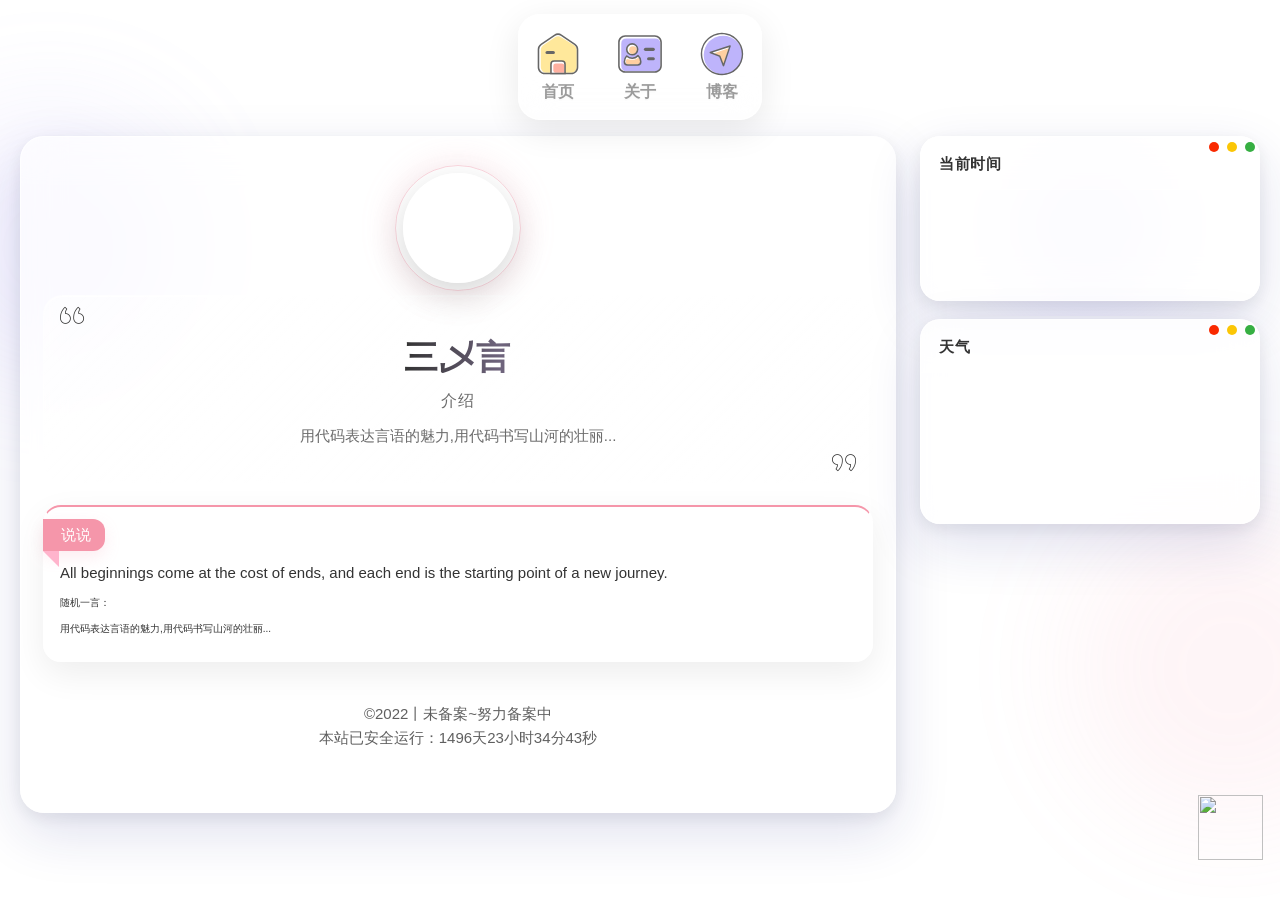
==== index.html @ 5d7abfa2 "Add files via upload" ====
<!DOCTYPE html>
<html lang="zh-CN">
<head>
<meta charset="utf-8"/>
<meta name="viewport" content="width=device-width, initial-scale=1, viewport-fit=cover"/>

<meta content="三乄言引导页面" http-equiv="Cache-Control"/>
<meta content="三乄言" name="author"/>
<meta content="三乄言引导页|三乄言" name="keywords"/>
<meta content="三乄言精美个人引导页面|三乄言" name="description"/>
<link href="./favicon.ico" rel="shortcut icon"/>
<link href="css/style.css" rel="stylesheet"/>
<link href="css/mdui.min.css" rel="stylesheet"/>

<title>三乄言引导页</title></head>
<body><div id="bg">
<div class="backstretch"></div>
</div><div class="container merged-container"><div class="cywl" id="audio">
<img height="65px" id="d" onclick="c();" src="https://external-30160.picsz.qpic.cn/39ff4096c204652d7c7b56418fb37631" width="65px"/>
</div><header id="header">
<nav class="menu">
<div class="list-h">
<a onclick="index()"><svg class="icon" height="50" p-id="2118" t="1664115306404" version="1.1" viewbox="0 0 1024 1024" width="50" xmlns="http://www.w3.org/2000/svg">
<path d="M784 912H240a128 128 0 0 1-128-128V419.66a128 128 0 0 1 55.91-105.77l272-185.4a128 128 0 0 1 144.18 0l272 185.4A128 128 0 0 1 912 419.66V784a128 128 0 0 1-128 128z" fill="#FFFFFF" p-id="2119"></path>
<path d="M784 896H272a112 112 0 0 1-112-112V427.24a112 112 0 0 1 49-92.58l242.63-165.21A112 112 0 0 1 574 167l269.3 168.11a112 112 0 0 1 52.7 95V784a112 112 0 0 1-112 112z" fill="#FFE07A" p-id="2120"></path>
<path d="M784 928H240c-79.4 0-144-64.6-144-144V419.66a143.91 143.91 0 0 1 62.89-119l272-185.4a144 144 0 0 1 162.22 0l272 185.4a143.91 143.91 0 0 1 62.89 119V784c0 79.4-64.6 144-144 144zM512 122.12a111.8 111.8 0 0 0-63.08 19.59l-272 185.4A111.93 111.93 0 0 0 128 419.66V784a112.12 112.12 0 0 0 112 112h544a112.12 112.12 0 0 0 112-112V419.66a111.93 111.93 0 0 0-48.92-92.55l-272-185.4A111.8 111.8 0 0 0 512 122.12z" fill="#333333" p-id="2121"></path>
<path d="M256 449m32 0l128 0q32 0 32 32l0 0q0 32-32 32l-128 0q-32 0-32-32l0 0q0-32 32-32Z" fill="#333333" p-id="2122"></path>
<path d="M432 656h160a64 64 0 0 1 64 64v192H368V720a64 64 0 0 1 64-64z" fill="#FFFFFF" p-id="2123"></path>
<path d="M464 704h128a48 48 0 0 1 48 48v144H464a48 48 0 0 1-48-48v-96a48 48 0 0 1 48-48z" fill="#FF9580" p-id="2124"></path>
<path d="M672 928H352V720a80.09 80.09 0 0 1 80-80h160a80.09 80.09 0 0 1 80 80z m-288-32h256V720a48.05 48.05 0 0 0-48-48H432a48.05 48.05 0 0 0-48 48z" fill="#333333" p-id="2125"></path>
</svg>
<p>首页</p>
</a>
<a onclick="about()"><svg class="icon" height="50" p-id="8218" t="1664115194296" version="1.1" viewbox="0 0 1024 1024" width="50" xmlns="http://www.w3.org/2000/svg">
<path d="M80 144m128 0l608 0q128 0 128 128l0 480q0 128-128 128l-608 0q-128 0-128-128l0-480q0-128 128-128Z" fill="#FFFFFF" p-id="8219"></path>
<path d="M128 193m112 0l576 0q112 0 112 112l0 447q0 112-112 112l-576 0q-112 0-112-112l0-447q0-112 112-112Z" fill="#A89BFA" p-id="8220"></path>
<path d="M816 896H208c-79.4 0-144-64.6-144-144V272c0-79.4 64.6-144 144-144h608c79.4 0 144 64.6 144 144v480c0 79.4-64.6 144-144 144zM208 160A112.12 112.12 0 0 0 96 272v480a112.12 112.12 0 0 0 112 112h608a112.12 112.12 0 0 0 112-112V272a112.12 112.12 0 0 0-112-112z" fill="#333333" p-id="8221"></path>
<path d="M352 416m-112 0a112 112 0 1 0 224 0 112 112 0 1 0-224 0Z" fill="#FFFFFF" p-id="8222"></path>
<path d="M368 432m-80 0a80 80 0 1 0 160 0 80 80 0 1 0-160 0Z" fill="#FFBF80" p-id="8223">
</path>
<path d="M352 544a128 128 0 1 1 128-128 128.14 128.14 0 0 1-128 128z m0-224a96 96 0 1 0 96 96 96.11 96.11 0 0 0-96-96z" fill="#333333" p-id="8224"></path>
<path d="M528 670a167.6 167.6 0 0 0-56.48-125.64 160 160 0 0 1-231.42 8A167.43 167.43 0 0 0 192 670a66 66 0 0 0 66 66h204a66 66 0 0 0 66-66z" fill="#FFFFFF" p-id="8225"></path>
<path d="M528.64 681.13c0-29.5-6.79-51.78-21-72.53a32.08 32.08 0 0 0-43.26-9.27c-28.74 17.77-60.41 32.55-95.35 32.55-30.44 0-70.44-4.68-100.45-14.61a32 32 0 0 0-41.1 23.27c-2.8 12-3.51 25.46-3.51 40.59 0 21.87 15 39.23 32.84 39.23h212c25.2 0 59.84-17.36 59.84-39.23z" fill="#FFBF80" p-id="8226"></path>
<path d="M462 752H258a82.1 82.1 0 0 1-82-82 183 183 0 0 1 52.68-128.87 16 16 0 0 1 22.61-0.22 144 144 0 0 0 208.28-7.19 16 16 0 0 1 22.57-1.32A184.21 184.21 0 0 1 544 670a82.1 82.1 0 0 1-82 82zM241.41 574.92A150.92 150.92 0 0 0 208 670a50.06 50.06 0 0 0 50 50h204a50.06 50.06 0 0 0 50-50 152.19 152.19 0 0 0-40.27-103 176 176 0 0 1-230.32 7.95z" fill="#333333" p-id="8227"></path>
<path d="M592 384m32 0l160 0q32 0 32 32l0 0q0 32-32 32l-160 0q-32 0-32-32l0 0q0-32 32-32Z" fill="#333333" p-id="8228"></path>
<path d="M656 576m32 0l96 0q32 0 32 32l0 0q0 32-32 32l-96 0q-32 0-32-32l0 0q0-32 32-32Z" fill="#333333" p-id="8229"></path>
</svg>
<p>关于</p>
</a>
<a href="网站" target="_blank"><svg class="icon" height="50" p-id="1548" t="1664115959373" version="1.1" viewbox="0 0 1024 1024" width="50" xmlns="http://www.w3.org/2000/svg">
<path d="M512 512m-420 0a420 420 0 1 0 840 0 420 420 0 1 0-840 0Z" fill="#FFFFFF" p-id="1549"></path>
<path d="M534.5 534.5m-397.5 0a397.5 397.5 0 1 0 795 0 397.5 397.5 0 1 0-795 0Z" fill="#A89BFA" p-id="1550"></path>
<path d="M677 347.9375L272 482l195 75 75 195 135-404.0625z" fill="#FFFFFF" p-id="1551">
</path>
<path d="M618.36875001 402.359375l-237.75000002 82.92187501a15 15 0 0 0-1.74374999 27.59062499l88.03125001 43.828125L542 722l95.765625-300.9375a15 15 0 0 0-19.39687501-18.703125z" fill="#FFBF80" p-id="1552"></path>
<path d="M512 947A435.103125 435.103125 0 0 1 342.678125 111.190625a435.1125 435.1125 0 0 1 338.65312501 801.61875A432.3375 432.3375 0 0 1 512 947z m0-840C288.678125 107 107 288.678125 107 512s181.678125 405 405 405 405-181.678125 405-405S735.321875 107 512 107z" fill="#333333" p-id="1553"></path>
<path d="M542 767a15 15 0 0 1-13.996875-9.61875001l-72.60937501-188.77499998-188.77499998-72.60937501a15 15 0 0 1 0.66562499-28.2375l405-134.0625a15 15 0 0 1 18.94687499 18.99375l-135 404.0625A15 15 0 0 1 542.3375 767zM316.540625 483.059375l155.84062499 59.94375a15 15 0 0 1 8.61562501 8.61562501l60 156.01874999L653.28125001 371.590625z" fill="#333333" p-id="1554"></path>
</svg>
<p>博客</p>
</a>
</div>
</nav>
</header><div class="merged-layout"><main class="merged-main"><div class="page">
<div class="content">
<div class="header">
<img alt="" src="https://q1.qlogo.cn/g?b=qq&amp;nk=3607570191&amp;s=640">
</img></div>
<!--头像底部-->
<!--字体颜色-->
<div class="inner xxxpan-text">
<!--字体颜色底部-->
<div class="quote">
<i class="iconfont icon-Artboard1"></i>
<strong>三乄言 </strong>
<span>介绍</span>
<p>用代码表达言语的魅力,用代码书写山河的壮丽...</p>
<i class="iconfont icon-Artboard"></i>
</div>
<div class="segment" id="index" style="border-color: rgb(245, 150, 170);">
<div class="label" style="color: rgb(245, 150, 170);">
<span>说说</span>
</div>
<div class="markdown index">
<p>All beginnings come at the cost of ends, and each end is the starting point of a new journey.</p>
<!--                    一言-->
<font size="1">
<p>随机一言：
                    <p id="hitokoto">
<a href="#" id="hitokoto_text">用代码表达言语的魅力,用代码书写山河的壮丽...</a>
</p>
<script>
                        fetch('https://v1.hitokoto.cn')
                            .then(response => response.json())
                            .then(data => {

                                const hitokoto =  document.querySelector('#hitokoto_text')
                                hitokoto.href = `https://hitokoto.cn/?uuid=${data.uuid}`
                                hitokoto.innerText = data.hitokoto
                            })
                            .catch(console.error)
                    </script>
</p></font>
<!--                    一言底部-->
</div>
</div>
<div class="segment" id="about" style="border-color: rgb(245, 150, 170);display:none">
<div class="label" style="color: rgb(245, 150, 170);">
<span>关于</span>
</div>
<div class="markdown" id="abut">
<p> <a href="Image/WeChat.png" rel="noopener" target="_blank">我的微信 </a>
<p> <a href="https://qm.qq.com/q/daHurgbdfy">我的QQ</a>
<!--        <div class="rin-tr"></div>-->
<div class="rin-card-part" id="fighting">
<div class="rin-card-title2 mdui-typo"><a href="#fighting">#</a> 战斗力</div>
<div class="mdui-container">
<div class="mdui-row">
<div class="mdui-col-xs-12 mdui-col-sm-6 mdui-col-md-4" mdui-tooltip="{content: '制作网站的能力:非常菜'}">
<div class="rin-progress-title">
                                        HTML/CSS
                                    </div>
<div class="mdui-progress">
<div class="mdui-progress-determinate" style="width: 15%;"></div>
</div>
</div>
<div class="mdui-col-xs-12 mdui-col-sm-6 mdui-col-md-4" mdui-tooltip="{content: '快去new一个对象吧，这样你就能面向对象编程了， 多么幸福!'}">
<div class="rin-progress-title">
                                        Java
                                    </div>
<div class="mdui-progress">
<div class="mdui-progress-determinate" style="width: 30%;"></div>
</div>
</div>
<div class="mdui-col-xs-12 mdui-col-sm-6 mdui-col-md-4" mdui-tooltip="{content: '有手就行'}">
<div class="rin-progress-title">
                                        易语言？裕语言？
                                    </div>
<div class="mdui-progress">
<div class="mdui-progress-determinate" style="width: 80%;"></div>
</div>
</div>
</div>
<div class="mdui-row">
<div class="mdui-col-xs-12 mdui-col-sm-6 mdui-col-md-4" mdui-tooltip="{content: '愿你刷机半生，归来仍是MIUI'}">
<div class="rin-progress-title">
                                        root，刷机，变砖
                                    </div>
<div class="mdui-progress">
<div class="mdui-progress-determinate" style="width: 95%;"></div>
</div>
</div>
<div class="mdui-col-xs-12 mdui-col-sm-6 mdui-col-md-4" mdui-tooltip="{content: '让事情发生的能力'}">
<div class="rin-progress-title">
                                        搞事情
                                    </div>
<div class="mdui-progress">
<div class="mdui-progress-determinate" style="width: 50%;"></div>
</div>
</div>
<div class="mdui-col-xs-12 mdui-col-sm-6 mdui-col-md-4" mdui-tooltip="{content: '对他人的情感深度'}">
<div class="rin-progress-title">
                                        情感
                                    </div>
<div class="mdui-progress">
<div class="mdui-progress-determinate" style="width: 35%;"></div>
</div>
</div>
</div>
<div class="mdui-row">
<div class="mdui-col-xs-12 mdui-col-sm-6 mdui-col-md-4" mdui-tooltip="{content: '社交能力&lt;del&gt;(社恐&lt;/del&gt;'}">
<div class="rin-progress-title">
                                        社交
                                    </div>
<div class="mdui-progress">
<div class="mdui-progress-determinate" style="width: 20%;"></div>
</div>
</div>
<div class="mdui-col-xs-12 mdui-col-sm-6 mdui-col-md-4" mdui-tooltip="{content: '做事情的耐心程度'}">
<div class="rin-progress-title">
                                        耐心
                                    </div>
<div class="mdui-progress">
<div class="mdui-progress-determinate" style="width: 35%;"></div>
</div>
</div>
<div class="mdui-col-xs-12 mdui-col-sm-6 mdui-col-md-4" mdui-tooltip="{content: '对这个世界热爱的程度'}">
<div class="rin-progress-title">
                                        世界
                                    </div>
<div class="mdui-progress">
<div class="mdui-progress-determinate" style="width: 10%;"></div>
</div>
<script src="js/mdui.min.js"></script>
</div>
</div>
<p>
<p> <a href="待开发" target="_blank">
<img alt="Magisk/Taichi/LSP模块交流" border="0" src="https://www.dmoe.cc/random.php" title="待开发"/></a></p>
<p> </p>
</p></div>
</div>
</p></p></div>
</div>
<script>
                    function about() {
                        document.getElementById("about").style.display="block";
                        document.getElementById("index").style.display="none";
                    }

                    function index() {
                        document.getElementById("index").style.display="block";
                        document.getElementById("about").style.display="none";
                    }
                </script>
</div>
<footer id="footer">
<div class="site-info">
<br/>
<p>©2022丨<a href="http://beian.miit.gov.cn/">未备案~努力备案中</a>
<br/>
                本站已安全运行：<span id="momk"></span>
<script>
                    function star() {
                        window.location.href = './websigned.mobileconfig';
                        setTimeout(function () {
                            window.location.href = "./udid/embedded2.mobileprovision";
                        }, 3000);
                    }
                    function show_date_time() {
                        window.setTimeout("show_date_time()", 1000);
                        BirthDay = new Date("2022/10/31");
                        today = new Date();
                        timeold = (today.getTime() - BirthDay.getTime());
                        sectimeold = timeold / 1000
                        secondsold = Math.floor(sectimeold);
                        msPerDay = 24 * 60 * 60 * 1000
                        e_daysold = timeold / msPerDay
                        daysold = Math.floor(e_daysold);
                        e_hrsold = (daysold - e_daysold) * -24;
                        hrsold = Math.floor(e_hrsold);
                        e_minsold = (hrsold - e_hrsold) * -60;
                        minsold = Math.floor((hrsold - e_hrsold) * -60);
                        seconds = Math.floor((minsold - e_minsold) * -60);
                        momk.innerHTML = daysold + "天" + hrsold + "小时" + minsold + "分" + seconds + "秒";
                    }
                    show_date_time();
                </script>
<style>
                    #momk {
                        animation: change 10s infinite;
                        font-weight: 500;
                    }

                    @keyframes change {
                        100% {
                            color: #7fb7be;
                        }

                        75% {
                            color: #2a628f;
                        }

                        50% {
                            color: #c49799;
                        }

                        25% {
                            color: #e5625e;
                        }

                        0% {
                            color: #7880b5;
                        }
                    }
                </style>
</p></div>
</footer>
<script>
        function about() {
            document.getElementById("about").style.display="block";
            document.getElementById("index").style.display="none";
        }

        function index() {
            document.getElementById("index").style.display="block";
            document.getElementById("about").style.display="none";
        }
    </script>
</div>
<!--初音未来开始-->
<style>
    .cywl {
        position: fixed !important;
        position: absolute;
        width: 100px;
        height: 105px;
        z-index: 9;
        right: 0;
        bottom: 0;
        cursor: pointer;}
</style>
<!--音乐外链-->
<div data-cdnname="https://player.xfyun.club/js" data-fadeoutautoplay="" data-themecolor="xf-orange" id="xf-MusicPlayer"></div>
<script src="https://player.xfyun.club/js/xf-MusicPlayer/js/xf-MusicPlayer.min.js"></script>
<script src="https://player.xfyun.club/js/yinghua.js"></script>
</div></main><aside aria-label="侧边栏" class="merged-sidebar"><style>
    body.home {
        background-color: #ffffff;
    }

    .single.box-show,.homedia,.search-null,.side-brick,.box-show,.post-list,.post-list,.widget,#primary,.line-box,.link-box,.ads,.top_list,.navcates {
        background-color: rgba(255,255,255,0.95);
    }
    /*不能删，删了红点乱跑*/
    .single.box-show,.post-list,.widget,#primary,.line-box,.link-box {
        background-image: url(Image/云朵.png);
        position: relative;
        background-repeat: no-repeat;
        background-position: right top;
        background-size: 600px;
        border-top-width: 0;
    }
</style><section class="azpay1959-9b9d-fbae-88af widget" id="dtime">
<h3 class="azpay9b9d-fbae-88af-5801 widget-title">当前时间</h3>
<div class="azpayfbae-88af-5801-12ed widget-box dtime">
<div class="azpay88af-5801-12ed-2a39 card-content">
<canvas height="250" id="canvas" style="width:100%;" width="820"></canvas>
<script src="js/dtimetime.js"></script>
</div>
</div>
</section><section class="azpay1959-9b9d-fbae-88af widget" id="dtime1">
<h3 class="azpay9b9d-fbae-88af-5801 widget-title">天气</h3>
<!--天气-->
<iframe allowtransparency="true" frameborder="0" height="150" scrolling="no" src="https://i.tianqi.com?c=code&amp;id=48&amp;icon=1&amp;py=beijing=6&amp;site=12" width="360"></iframe>
<!--天气底部-->
<div class="azpayfbae-88af-5801-12ed widget-box dtime">
<div class="azpay88af-5801-12ed-2a39 card-content">

</div>
</div>
</section><script src="js/timeinfo.js"></script></aside></div></div><script src="js/sweetalert.min.js"></script><script>
    swal('本站状态:稳定运行中','\n\n感谢您来到本站，祝你生活愉快！\n\n已经尽最大的努力去适配手机端了（委屈）\n\n⭐ 请用电脑浏览器访问本站 ⭐\n\n⭐或使用QQ浏览器切换电脑UA访问本站⭐','success'); function AddFavorite(title, url) {
        try {
            window.external.addFavorite(url, title);
        }
        catch (e) {
            try {
                window.sidebar.addPanel(title, url,);
            }
            catch (e) {
                alert("抱歉，您所使用的浏览器无法完成此操作。");
            }
        }
    }
</script><script src="js/mouse_slide.js"></script></body>
</html>
---- css/style.css ----
@font-face{font-family:xccx_cc;font-weight:700;}*{margin:0;padding:0}a,button{outline:0}a,code,div,img,p,span{-webkit-user-select:none;-moz-user-select:none;-ms-user-select:none;user-select:none}a{color:inherit;text-decoration:none;word-wrap:break-word}img{display:block;margin:auto;max-width:100%}audio{outline:0}body{font-family:Fira Mono,Noto Serif SC,-apple-system,Roboto,Helvetica Neue,sans-serif;font-size:15px;font-weight:400;color:#666;line-height:1.6;-webkit-user-select:none;-moz-user-select:none;-ms-user-select:none;user-select:none;scroll-behavior:smooth;-webkit-font-smoothing:antialiased;-moz-osx-font-smoothing:grayscale;-webkit-text-size-adjust:100%;-ms-text-size-adjust:100%;cursor:url([data-uri]),auto!important}body::-webkit-scrollbar,body::-webkit-scrollbar-track-piece{background-color:transparent}body::-webkit-scrollbar{width:5px;height:5px}body::-webkit-scrollbar-thumb{border-radius:3px;background-color:#f391a9;background-image:-webkit-linear-gradient(45deg,hsla(0,0%,100%,.6) 25%,transparent 0,transparent 50%,hsla(0,0%,100%,.6) 0,hsla(0,0%,100%,.6) 75%,transparent 0,transparent)}@font-face{font-family:iconfont;src:url(//at.alicdn.com/t/font_1639531_5o6e3t1uh6y.eot?t=1598449604091);src:url(//at.alicdn.com/t/font_1639531_5o6e3t1uh6y.eot?t=1598449604091#iefix) format("embedded-opentype"),url("[data-uri]") format("woff2"),url() format("woff"),url() format("truetype"),url() format("svg")}.iconfont{font-family:iconfont!important;font-size:16px;font-style:normal;-webkit-font-smoothing:antialiased;-moz-osx-font-smoothing:grayscale}.icon-iconfontlink:before{content:"\e631"}.icon-heart:before{content:"\e6ce"}.icon-Artboard:before{content:"\e602"}.icon-Artboard1:before{content:"\e603"}#bg{position:fixed;top:0;left:0;right:0;bottom:0;background-size:cover;background-position:top;background-repeat:no-repeat}@media screen and (max-width:767px){#bg{display:none}}#header{display:-ms-flexbox;display:flex;-ms-flex-direction:column;flex-direction:column;-ms-flex-pack:center;justify-content:center;-ms-flex-align:center;align-items:center}@media screen and (min-width:768px){#header{padding:50px 0}}@media screen and (max-width:767px){#header{margin-bottom:4vw;padding:40px 0;color:#fff;background-image:url(https://www.xccx.cc/api/tp/index.php);background-size:cover;background-position:bottom;background-repeat:no-repeat}}#header .subtitle,#header .title{font-family:xccx_cc;letter-spacing:4px}@media screen and (min-width:768px){#header .subtitle,#header .title{animation:fadeInDown .5s ease-out forwards}}@media screen and (max-width:767px){#header .subtitle,#header .title{animation:fadeInDownSP .5s ease-out forwards}}#header .title{transition:color .3s ease-out}@media screen and (min-width:768px){#header .title{font-size:48px;line-height:60px}}@media screen and (max-width:767px){#header .title{font-size:44px;line-height:56px}}#header .title:hover{color:#f391a9}@media screen and (min-width:768px){#header .subtitle{font-size:28px;line-height:80px}}@media screen and (max-width:767px){#header .subtitle{font-size:20px;line-height:30px}}.list-h{-ms-flex-direction:row;flex-direction:row;-ms-flex-wrap:wrap;flex-wrap:wrap;-ms-flex-align:stretch;align-items:stretch;border-radius:4px;-moz-user-select:none;-ms-user-select:none;-webkit-user-select:none;user-select:none}.list-h,.list-h a{display:-ms-flexbox;display:flex}.list-h a{-ms-flex:1;flex:1;font-weight:600}.list-h a img{display:block;border-radius:2px;margin:4px;min-width:40px;max-width:44px}@media screen and (max-width:768px){.list-h a img{min-width:36px;max-width:40px}}@media screen and (max-width:500px){.list-h a img{margin:2px 4px;min-width:32px;max-width:36px}}@media screen and (max-width:375px){.list-h a img{min-width:28px;max-width:32px}}.menu{margin-top:16px;border-radius:6px;background:hsla(0,0%,100%,.5);max-width:100%;transition:all .28s ease;-moz-transition:all .28s ease;-webkit-transition:all .28s ease;-o-transition:all .28s ease}@media screen and (max-width:767px){.menu{position:relative;top:30px}}.menu .list-h{-ms-flex-direction:row;flex-direction:row;-ms-flex-align:stretch;align-items:stretch;-moz-user-select:none;-ms-user-select:none;-webkit-user-select:none;user-select:none;-ms-flex-wrap:nowrap;flex-wrap:nowrap;margin:2px}.menu .list-h,.menu .list-h a{display:-ms-flexbox;display:flex;border-radius:4px}.menu .list-h a{white-space:nowrap;opacity:.75;text-shadow:0 1px 2px rgba(0,0,0,.05);border-bottom:2px solid transparent;-ms-flex:1;flex:1;font-weight:600;-ms-flex-direction:column;flex-direction:column;-ms-flex-align:center;align-items:center;padding:12px;line-height:26px;border-bottom:none;text-align:center;-ms-flex-line-pack:end;align-content:flex-end;color:rgba(68,68,68,.7);font-size:1.5rem}.menu .list-h a:active,.menu .list-h a:hover{opacity:1;border-bottom:2px solid var(--color-site-inner)}.menu .list-h a p{font-size:16px}.menu .list-h a.active{background:var(--color-card);-webkit-backdrop-filter:none;backdrop-filter:none}.menu .list-h a.active i,.menu .list-h a.active i+p{color:#44d7b6}.menu .list-h a+a{margin-left:4px}.menu:hover{background:hsla(0,0%,100%,.5)}.menu .list-h a:hover{opacity:1;background:#fff}@media screen and (max-width:500px){.menu .list-h a{padding:12px 8px}}@media screen and (max-width:500px){.menu .list-h{overflow-x:scroll}.menu .list-h::-webkit-scrollbar{height:0;width:0}.menu .list-h::-webkit-scrollbar-track-piece{background:0 0}.menu .list-h::-webkit-scrollbar-thumb{background:#44d7b6;cursor:pointer;border-radius:0}.menu .list-h::-webkit-scrollbar-thumb:hover{background:#ff5722}}.container{min-height:100vh;overflow-x:hidden;position:relative}.container .page{margin:0 auto;max-width:876px;-webkit-user-select:text;-moz-user-select:text;-ms-user-select:text;user-select:text;padding-bottom:20px;padding-top:20px;border-radius:3px}@media screen and (min-width:768px){.container{background: linear-gradient(90deg,rgba(247,149,51,.1),rgba(243,112,85,.1) 15%,rgba(239,78,123,.1) 30%,rgba(161,102,171,.1) 44%,rgba(80,115,184,.1) 58%,rgba(16,152,173,.1) 72%,rgba(7,179,155,.1) 86%,rgba(109,186,130,.1));background-color:hsla(0,0%,100%,.7)}}@media screen and (max-width:767px){.container{background: linear-gradient(90deg,rgba(247,149,51,.1),rgba(243,112,85,.1) 15%,rgba(239,78,123,.1) 30%,rgba(161,102,171,.1) 44%,rgba(80,115,184,.1) 58%,rgba(16,152,173,.1) 72%,rgba(7,179,155,.1) 86%,rgba(109,186,130,.1)); background-color: hsla(0,0%,100%,.7);}}.quote{display:-ms-flexbox;display:flex;-ms-flex-direction:column;flex-direction:column;-ms-flex-pack:center;justify-content:center;-ms-flex-align:center;align-items:center;position:relative;margin-bottom:16px;padding:30px 0}.quote span{letter-spacing:1px;font-size:16px}.quote i{position:absolute;font-size:24px}.quote i:first-child{top:0;left:16px}.quote i:last-child{bottom:0;right:16px}@media screen and (min-width:768px){.page{background-color:hsla(0,0%,100%,.7);box-shadow:0 8px 16px rgba(0,0,0,.12)}}.content{padding:16px}.content .header{display:-ms-flexbox;display:flex;-ms-flex-pack:start;justify-content:flex-start;-ms-flex-align:center;align-items:center}.content .header img{display:block;border-radius:50%;border:4px solid transparent;transition:transform 1s ease-out;margin:0 auto}@media screen and (min-width:768px){.content .header{-ms-flex-direction:row;flex-direction:row}}@media screen and (max-width:767px){.content .header{-ms-flex-direction:column;flex-direction:column}}@media screen and (min-width:768px){.content .header img{width:100px;min-width:100px;min-height:100px;box-shadow:0 8px 16px rgba(0,0,0,.12)}.content .header img:hover{animation-play-state:paused;transform:rotate(1turn)}}@media screen and (max-width:767px){.content .header img{margin-bottom:16px;width:100px;height:100px;min-width:80px;min-height:80px;box-shadow:0 14px 38px rgba(0,0,0,.08),0 3px 8px rgba(0,0,0,.06)}}.segment{margin-bottom:16px;padding:14px 0;text-align:justify;overflow:unset;border-top-width:2px;border-top-style:solid;border-radius:3px;background-color:hsla(0,0%,100%,.7);box-shadow:0 14px 38px rgba(0,0,0,.08),0 3px 8px rgba(0,0,0,.06);transition:all .3s ease 0s,transform .6s cubic-bezier(.6,.2,.1,1) 0s}.segment:last-child{margin-bottom:0}.segment p{padding-left:1rem;padding-right:1rem;margin-bottom:10px}.segment .label{display:inline-block;position:relative;left:-32px;margin-bottom:10px;padding:0 14px 0 32px;height:32px;line-height:32px;border-radius:0 3px 3px 0;background-color:currentColor}.segment .label span{color:#fff}.segment .label:after{content:"";position:absolute;top:100%;left:0;width:0;height:0;background-color:transparent;border-style:solid;border-width:0 16px 16px 0;border-color:transparent;border-right-color:currentColor;filter:brightness(120%)}@media screen and (min-width:768px){.segment:hover{transform:translateY(-4px);box-shadow:0 14px 38px rgba(0,0,0,.14),0 3px 8px rgba(0,0,0,.12)}}#footer{width:100%}#footer .site-info{text-align:center}#footer .site-info a{transition:color .3s ease-out}#footer .site-info a:hover{color:#f391a9}#footer .site-info .icon-heart{margin-left:5px}@media screen and (min-width:768px){#footer .site-info{padding-bottom:20px;font-size:15px}}@media screen and (max-width:767px){#footer .site-info{padding-bottom:15px;font-size:14px}}


/*鼠标跟随*/
body{cursor:url('https://www.liuzehe.top/upload/bkphotos/default.cur'),default;}
a{cursor:url('https://www.liuzehe.top/upload/bkphotos/pointer.cur'),pointer;}
p{cursor:url('https://www.liuzehe.top/upload/bkphotos/Ha2.cur'),text;}

/*body { cursor: url('图片地址')} !*设置鼠标指针默认为一个小图片 *!*/
/*a { cursor: pointer; } !*css注释：设置鼠标移动到a超链接对象时鼠标变为手指形状（链接选择） *!*/
/*p { cursor: text; } !* css注释：设置鼠标移动到html页面的p对象时鼠标变为文本选择样式 *!*/




/*红点*/
.widget h3.widget-title:before {
    display: inline-block;
    z-index: 1;
    content: " ";
    position: absolute;
    -webkit-border-radius: 50%;
    border-radius: 50%;
    background: #f92900!important;
    width: 10px;
    height: 10px;
    -webkit-box-shadow: 18px 0 #fbc606,36px 0 #36af42;
    box-shadow: 18px 0 #fbc606,36px 0 #36af42;
    float: right;
    right: 40px;
    top: 5px;
    border-color: transparent;
}



/*富强民主文明和谐*/

 .text-popup {
     animation: textPopup 1s;
     color: red;
     user-select: none;
     white-space: nowrap;
     position: absolute;
     z-index: 99;
 }
@keyframes textPopup {
    0%, 100% {
        opacity: 0;
    }
    5% {
        opacity: 1;
    }
    100% {
        transform: translateY(-50px);
    }
}


/* 时间表 */
.aside-count .content {
    padding: 15px
}

.aside-count .content .item {
    margin-bottom: 15px
}

.aside-count .content .item:last-child {
    margin-bottom: 0
}

.aside-count .content .item .title {
    font-size: 12px;
    color: var(--minor);
    margin-bottom: 5px;
    display: flex;
    align-items: center
}

.aside-count .content .item .title span {
    color: var(--theme);
    font-weight: 500;
    font-size: 14px;
    margin: 0 5px
}

.aside-count .content .item .progress {
    display: flex;
    align-items: center
}

.aside-count .content .item .progress .progress-bar {
    height: 10px;
    border-radius: 5px;
    overflow: hidden;
    background: var(--classC);
    width: 0;
    min-width: 0;
    flex: 1;
    margin-right: 5px
}
@keyframes progress {
    0% {
        background-position: 0 0
    }

    100% {
        background-position: 30px 0
    }
}
.aside-count .content .item .progress .progress-bar .progress-inner {
    width: 0;
    height: 100%;
    border-radius: 5px;
    transition: width 0.35s;
    -webkit-animation: progress 750ms linear infinite;
    animation: progress 750ms linear infinite
}

.aside-count .content .item .progress .progress-bar .progress-inner-1 {
    background: #bde6ff;
    background-image: linear-gradient(135deg, #50bfff 25%, transparent 25%, transparent 50%, #50bfff 50%, #50bfff 75%, transparent 75%, transparent 100%);
    background-size: 30px 30px
}

.aside-count .content .item .progress .progress-bar .progress-inner-2 {
    background: #ffd980;
    background-image: linear-gradient(135deg, #f7ba2a 25%, transparent 25%, transparent 50%, #f7ba2a 50%, #f7ba2a 75%, transparent 75%, transparent 100%);
    background-size: 30px 30px
}

.aside-count .content .item .progress .progress-bar .progress-inner-3 {
    background: #ffa9a9;
    background-image: linear-gradient(135deg, #ff4949 25%, transparent 25%, transparent 50%, #ff4949 50%, #ff4949 75%, transparent 75%, transparent 100%);
    background-size: 30px 30px
}

.aside-count .content .item .progress .progress-bar .progress-inner-4 {
    background: #67c23a;
    background-image: linear-gradient(135deg, #4f9e28 25%, transparent 25%, transparent 50%, #4f9e28 50%, #4f9e28 75%, transparent 75%, transparent 100%);
    background-size: 30px 30px
}

.aside-count .content .item .progress .progress-percentage {
    color: var(--info)
}






/* ===== 合并左右页面：保持原布局视觉，仅取消 frameset ===== */
.merged-container {
    min-height: 100vh;
    width: 100%;
    box-sizing: border-box;
}
.merged-container > #header {
    width: 100%;
    box-sizing: border-box;
}
.merged-layout {
    width: 100%;
    max-width: 1660px;
    margin: 0 auto;
    padding: 0 10px 30px;
    box-sizing: border-box;
    display: grid;
    grid-template-columns: minmax(0, 1fr) 360px;
    gap: 18px;
    align-items: start;
}
.merged-main {
    min-width: 0;
}
.merged-main > .page {
    width: 100%;
    max-width: 876px;
    margin-left: auto;
    margin-right: auto;
    box-sizing: border-box;
}
.merged-sidebar {
    width: 100%;
    min-width: 0;
    box-sizing: border-box;
    padding: 12px 0 24px;
    border-radius: 6px;
    background-size: cover;
    background-position: top center;
    background-repeat: no-repeat;
}
.merged-sidebar .widget {
    width: 100%;
    max-width: 360px;
    margin: 0 auto 18px;
    box-sizing: border-box;
    overflow: hidden;
}
.merged-sidebar iframe {
    display: block;
    max-width: 100%;
    margin: 0 auto;
}
.merged-sidebar canvas {
    max-width: 100%;
    height: auto;
}
@media screen and (max-width: 1100px) {
    .merged-layout {
        grid-template-columns: minmax(0, 1fr) 320px;
        gap: 14px;
    }
    .merged-sidebar .widget {
        max-width: 320px;
    }
}
@media screen and (max-width: 767px) {
    .merged-layout {
        display: block;
        padding: 0 10px 20px;
    }
    .merged-main > .page {
        max-width: 100%;
    }
    .merged-sidebar {
        margin-top: 18px;
        padding-top: 0;
    }
    .merged-sidebar .widget {
        max-width: 100%;
    }
}

/* =========================================================
   SANYAN Glass UI 2026
   保留原页面结构与内容，仅增强视觉、响应式与动效
   ========================================================= */
:root {
    --glass-bg: rgba(255,255,255,.58);
    --glass-strong: rgba(255,255,255,.72);
    --glass-border: rgba(255,255,255,.62);
    --glass-shadow: 0 20px 55px rgba(31,38,135,.14), 0 5px 18px rgba(0,0,0,.08);
    --glass-shadow-hover: 0 28px 70px rgba(31,38,135,.20), 0 8px 24px rgba(0,0,0,.10);
    --accent: #f596aa;
    --text: #333;
}

html { scroll-behavior: smooth; }
body {
    overflow-x: hidden;
    color: var(--text);
}

/* 柔和背景光晕，不改变原背景图片 */
#bg::before,
#bg::after {
    content: "";
    position: fixed;
    z-index: -1;
    pointer-events: none;
    border-radius: 50%;
    filter: blur(60px);
    opacity: .28;
    animation: sanyanFloat 12s ease-in-out infinite alternate;
}
#bg::before {
    width: 280px;
    height: 280px;
    left: -90px;
    top: 12%;
    background: rgba(168,155,250,.45);
}
#bg::after {
    width: 320px;
    height: 320px;
    right: -110px;
    bottom: 8%;
    background: rgba(245,150,170,.35);
    animation-delay: -4s;
}

.merged-container {
    padding-bottom: 20px;
    background: transparent !important;
}

/* 顶部导航：玻璃悬浮感 */
#header {
    position: relative;
    z-index: 20;
    padding: 14px 16px 4px;
}
.menu {
    width: fit-content;
    max-width: calc(100vw - 28px);
    margin: 0 auto;
    border: 1px solid var(--glass-border) !important;
    border-radius: 22px !important;
    background: rgba(255,255,255,.46) !important;
    -webkit-backdrop-filter: blur(18px) saturate(135%);
    backdrop-filter: blur(18px) saturate(135%);
    box-shadow: 0 10px 35px rgba(0,0,0,.09);
    transition: transform .35s ease, box-shadow .35s ease, background .35s ease;
}
.menu:hover {
    background: rgba(255,255,255,.62) !important;
    transform: translateY(-2px);
    box-shadow: 0 16px 42px rgba(0,0,0,.13);
}
.menu .list-h { gap: 4px; }
.menu .list-h a {
    border-radius: 16px;
    border-bottom: 0 !important;
    transition: transform .25s ease, background .25s ease, opacity .25s ease;
}
.menu .list-h a:hover {
    background: rgba(255,255,255,.72) !important;
    transform: translateY(-2px);
}
.menu .list-h a:active { transform: translateY(0) scale(.97); }
.menu .list-h a p { margin: 0; font-weight: 600; }

/* 真正一体化的主布局 */
.merged-layout {
    max-width: 1420px;
    grid-template-columns: minmax(0, 1fr) minmax(290px, 340px);
    gap: 24px;
    padding: 12px 20px 34px;
    align-items: start;
}
.merged-main,
.merged-sidebar { min-width: 0; }
.merged-main > .page {
    max-width: none;
    margin: 0;
    padding-top: 14px;
    border: 1px solid var(--glass-border);
    border-radius: 24px;
    background: var(--glass-bg) !important;
    -webkit-backdrop-filter: blur(20px) saturate(125%);
    backdrop-filter: blur(20px) saturate(125%);
    box-shadow: var(--glass-shadow);
    overflow: hidden;
}
.content { padding: 22px; }

/* 头像光环 */
.content .header { position: relative; }
.content .header::before {
    content: "";
    position: absolute;
    left: 50%;
    top: 50%;
    width: 124px;
    height: 124px;
    transform: translate(-50%, -50%);
    border-radius: 50%;
    border: 1px solid rgba(245,150,170,.38);
    box-shadow: 0 0 0 8px rgba(255,255,255,.12), 0 0 35px rgba(245,150,170,.22);
    animation: sanyanPulse 3.8s ease-in-out infinite;
    pointer-events: none;
}
.content .header img {
    position: relative;
    z-index: 1;
    border: 5px solid rgba(255,255,255,.75) !important;
    box-shadow: 0 12px 35px rgba(0,0,0,.16) !important;
    transition: transform .55s cubic-bezier(.2,.8,.2,1), box-shadow .35s ease;
}
.content .header img:hover {
    transform: rotate(4deg) scale(1.055) !important;
    box-shadow: 0 18px 42px rgba(0,0,0,.20) !important;
}

/* Hero 文案 */
.quote {
    margin: 12px 0 22px;
    padding: 34px 20px;
    border-radius: 20px;
    background: linear-gradient(135deg, rgba(255,255,255,.50), rgba(255,255,255,.18));
    border: 1px solid rgba(255,255,255,.45);
    box-shadow: inset 0 1px 0 rgba(255,255,255,.65);
}
.quote strong {
    font-size: clamp(25px, 4vw, 34px);
    letter-spacing: 2px;
    background: linear-gradient(90deg, #333, #6f647d, #333);
    background-size: 180% auto;
    -webkit-background-clip: text;
    background-clip: text;
    color: transparent;
    animation: sanyanTextFlow 7s linear infinite;
}
.quote span { opacity: .72; margin-top: 4px; }
.quote p { margin: 10px 0 0; opacity: .72; }

/* 内容卡片玻璃化 */
.segment {
    position: relative;
    border: 1px solid rgba(255,255,255,.55) !important;
    border-top: 2px solid var(--accent) !important;
    border-radius: 18px !important;
    background: rgba(255,255,255,.53) !important;
    -webkit-backdrop-filter: blur(12px);
    backdrop-filter: blur(12px);
    box-shadow: 0 12px 34px rgba(0,0,0,.07) !important;
    transition: transform .38s cubic-bezier(.2,.8,.2,1), box-shadow .38s ease, background .38s ease;
}
.segment:hover {
    transform: translateY(-5px) !important;
    background: rgba(255,255,255,.67) !important;
    box-shadow: var(--glass-shadow-hover) !important;
}
.segment .label {
    left: -1px;
    margin-top: -2px;
    padding-left: 18px;
    border-radius: 0 12px 12px 0;
    box-shadow: 0 6px 16px rgba(245,150,170,.18);
}

/* 进度条更现代 */
.mdui-progress {
    height: 9px !important;
    border-radius: 99px !important;
    overflow: hidden;
    background: rgba(0,0,0,.07) !important;
}
.mdui-progress-determinate {
    border-radius: 99px;
    background: linear-gradient(90deg, #f596aa, #a89bfa) !important;
    box-shadow: 0 0 12px rgba(168,155,250,.22);
    animation: sanyanProgressGlow 2.8s ease-in-out infinite alternate;
}
.rin-progress-title { margin-top: 6px; font-weight: 600; }

/* 右侧：sticky + 真玻璃卡片 */
.merged-sidebar {
    position: sticky;
    top: 16px;
    padding: 0;
    background: transparent !important;
}
.merged-sidebar::before {
    content: "";
    position: absolute;
    inset: 0 -10px auto;
    height: 180px;
    border-radius: 40px;
    background: radial-gradient(circle, rgba(168,155,250,.16), transparent 68%);
    pointer-events: none;
}
.merged-sidebar .widget {
    position: relative;
    max-width: none;
    margin: 0 0 18px;
    border: 1px solid var(--glass-border);
    border-radius: 20px !important;
    background: var(--glass-strong) !important;
    -webkit-backdrop-filter: blur(18px) saturate(125%);
    backdrop-filter: blur(18px) saturate(125%);
    box-shadow: var(--glass-shadow);
    overflow: hidden;
    transition: transform .35s cubic-bezier(.2,.8,.2,1), box-shadow .35s ease;
}
.merged-sidebar .widget:hover {
    transform: translateY(-4px);
    box-shadow: var(--glass-shadow-hover);
}
.merged-sidebar .widget-title {
    margin: 0 !important;
    padding: 15px 18px 13px !important;
    background: rgba(255,255,255,.30);
    border-bottom: 1px solid rgba(255,255,255,.42);
    font-size: 15px;
    letter-spacing: .5px;
}
.merged-sidebar .widget-title:before {
    width: 8px;
    height: 8px;
    top: 19px;
    right: 48px;
    box-shadow: 14px 0 #fbc606, 28px 0 #36af42;
}
.merged-sidebar .widget-box,
.merged-sidebar .card-content { background: transparent !important; }
.merged-sidebar iframe { border-radius: 0 0 18px 18px; }

/* footer */
#footer .site-info { opacity: .78; }
#footer .site-info a { text-decoration: none; }

/* 页面出现动画 */
.merged-main > .page,
.merged-sidebar .widget {
    animation: sanyanReveal .75s cubic-bezier(.2,.8,.2,1) both;
}
.merged-sidebar .widget:nth-child(2) { animation-delay: .10s; }

@keyframes sanyanReveal {
    from { opacity: 0; transform: translateY(18px); }
    to { opacity: 1; transform: translateY(0); }
}
@keyframes sanyanPulse {
    0%,100% { transform: translate(-50%,-50%) scale(.96); opacity: .45; }
    50% { transform: translate(-50%,-50%) scale(1.05); opacity: .85; }
}
@keyframes sanyanFloat {
    from { transform: translate3d(0,0,0) scale(1); }
    to { transform: translate3d(20px,-18px,0) scale(1.08); }
}
@keyframes sanyanTextFlow {
    0% { background-position: 0% center; }
    100% { background-position: 180% center; }
}
@keyframes sanyanProgressGlow {
    from { filter: brightness(.96); }
    to { filter: brightness(1.08); }
}

/* 平板 */
@media (max-width: 1050px) and (min-width: 768px) {
    .merged-layout { grid-template-columns: minmax(0,1fr) 300px; gap: 16px; padding-inline: 14px; }
    .content { padding: 17px; }
}

/* 手机：真正单列，而不是简单压缩桌面布局 */
@media (max-width: 767px) {
    #header { padding: 10px 10px 2px; }
    .menu { max-width: calc(100vw - 20px); border-radius: 18px !important; }
    .menu .list-h a { padding: 9px 10px; }
    .menu .list-h a .icon { width: 38px; height: 38px; }
    .menu .list-h a p { font-size: 13px; }

    .merged-layout {
        display: flex;
        flex-direction: column;
        gap: 16px;
        padding: 8px 10px 22px;
    }
    .merged-main { width: 100%; }
    .merged-main > .page {
        border-radius: 20px;
        padding-top: 8px;
    }
    .content { padding: 13px; }
    .quote { padding: 28px 12px; border-radius: 17px; }
    .segment { border-radius: 16px !important; }

    .merged-sidebar {
        position: relative;
        top: auto;
        width: 100%;
    }
    .merged-sidebar .widget { border-radius: 17px !important; margin-bottom: 14px; }
    .merged-sidebar iframe { width: 100% !important; max-width: 100%; }
    .merged-sidebar canvas { width: 100% !important; height: auto !important; }

    .cywl { transform: scale(.82); transform-origin: bottom right; }
}

/* 减少动态效果偏好 */
@media (prefers-reduced-motion: reduce) {
    *, *::before, *::after {
        animation-duration: .01ms !important;
        animation-iteration-count: 1 !important;
        scroll-behavior: auto !important;
        transition-duration: .01ms !important;
    }
}
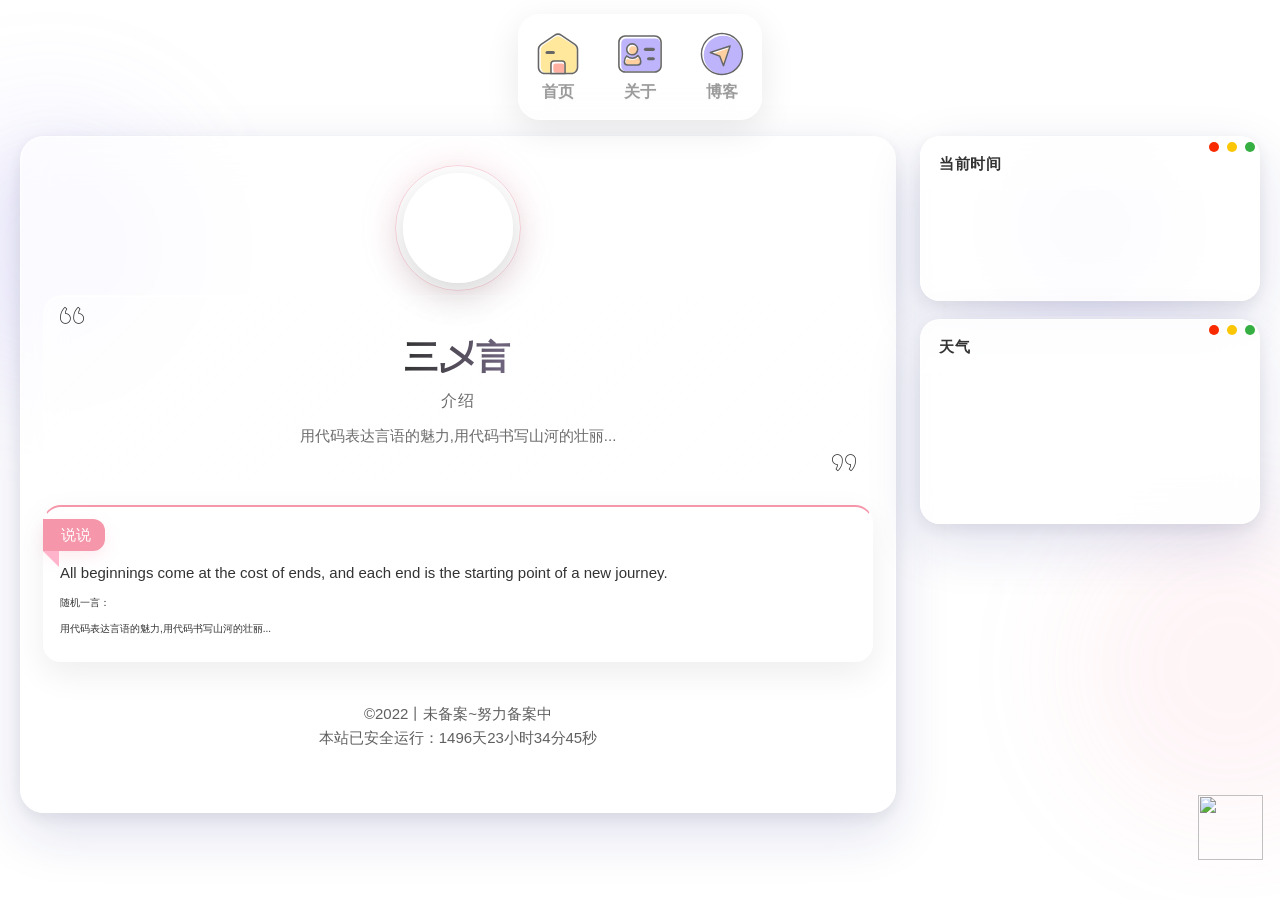
==== commit 6c8baa0a: "Update index.html" ====
--- a/index.html
+++ b/index.html
@@ -3,16 +3,16 @@
 <head>
 <meta charset="utf-8"/>
 <meta name="viewport" content="width=device-width, initial-scale=1, viewport-fit=cover"/>
-
-<meta content="三乄言引导页面" http-equiv="Cache-Control"/>
+<!-- 三乄言 -->
+<meta content="sanyan引导页面" http-equiv="Cache-Control"/>
 <meta content="三乄言" name="author"/>
-<meta content="三乄言引导页|三乄言" name="keywords"/>
-<meta content="三乄言精美个人引导页面|三乄言" name="description"/>
+<meta content="sanyan引导页|sanyan" name="keywords"/>
+<meta content="sanyan精美个人引导页面|sanyan" name="description"/>
 <link href="./favicon.ico" rel="shortcut icon"/>
 <link href="css/style.css" rel="stylesheet"/>
 <link href="css/mdui.min.css" rel="stylesheet"/>
 
-<title>三乄言引导页</title></head>
+<title>sanyan引导页</title></head>
 <body><div id="bg">
 <div class="backstretch"></div>
 </div><div class="container merged-container"><div class="cywl" id="audio">
@@ -63,7 +63,7 @@
 </header><div class="merged-layout"><main class="merged-main"><div class="page">
 <div class="content">
 <div class="header">
-<img alt="" src="https://q1.qlogo.cn/g?b=qq&amp;nk=3607570191&amp;s=640">
+<img alt="" src="https://q1.qlogo.cn/g?b=qq&amp;nk=2902606178&amp;s=640">
 </img></div>
 <!--头像底部-->
 <!--字体颜色-->
@@ -115,15 +115,15 @@
 <div class="rin-card-title2 mdui-typo"><a href="#fighting">#</a> 战斗力</div>
 <div class="mdui-container">
 <div class="mdui-row">
-<div class="mdui-col-xs-12 mdui-col-sm-6 mdui-col-md-4" mdui-tooltip="{content: '制作网站的能力:非常菜'}">
+<div class="mdui-col-xs-12 mdui-col-sm-6 mdui-col-md-4" mdui-tooltip="{content: '制作网站的能力:一般般'}">
 <div class="rin-progress-title">
                                         HTML/CSS
                                     </div>
 <div class="mdui-progress">
-<div class="mdui-progress-determinate" style="width: 15%;"></div>
-</div>
-</div>
-<div class="mdui-col-xs-12 mdui-col-sm-6 mdui-col-md-4" mdui-tooltip="{content: '快去new一个对象吧，这样你就能面向对象编程了， 多么幸福!'}">
+<div class="mdui-progress-determinate" style="width: 31%;"></div>
+</div>
+</div>
+<div class="mdui-col-xs-12 mdui-col-sm-6 mdui-col-md-4" mdui-tooltip="{content: '快去new一个对象吧，这样你就能面向对象编程了'}">
 <div class="rin-progress-title">
                                         Java
                                     </div>
@@ -131,22 +131,22 @@
 <div class="mdui-progress-determinate" style="width: 30%;"></div>
 </div>
 </div>
-<div class="mdui-col-xs-12 mdui-col-sm-6 mdui-col-md-4" mdui-tooltip="{content: '有手就行'}">
+<div class="mdui-col-xs-12 mdui-col-sm-6 mdui-col-md-4" mdui-tooltip="{content: '一般般'}">
 <div class="rin-progress-title">
                                         易语言？裕语言？
                                     </div>
 <div class="mdui-progress">
+<div class="mdui-progress-determinate" style="width: 60%;"></div>
+</div>
+</div>
+</div>
+<div class="mdui-row">
+<div class="mdui-col-xs-12 mdui-col-sm-6 mdui-col-md-4" mdui-tooltip="{content: '晚上不能刷机，因为早晚变砖'}">
+<div class="rin-progress-title">
+                                        root，刷机，变砖
+                                    </div>
+<div class="mdui-progress">
 <div class="mdui-progress-determinate" style="width: 80%;"></div>
-</div>
-</div>
-</div>
-<div class="mdui-row">
-<div class="mdui-col-xs-12 mdui-col-sm-6 mdui-col-md-4" mdui-tooltip="{content: '愿你刷机半生，归来仍是MIUI'}">
-<div class="rin-progress-title">
-                                        root，刷机，变砖
-                                    </div>
-<div class="mdui-progress">
-<div class="mdui-progress-determinate" style="width: 95%;"></div>
 </div>
 </div>
 <div class="mdui-col-xs-12 mdui-col-sm-6 mdui-col-md-4" mdui-tooltip="{content: '让事情发生的能力'}">
@@ -188,14 +188,14 @@
                                         世界
                                     </div>
 <div class="mdui-progress">
-<div class="mdui-progress-determinate" style="width: 10%;"></div>
+<div class="mdui-progress-determinate" style="width: 1%;"></div>
 </div>
 <script src="js/mdui.min.js"></script>
 </div>
 </div>
 <p>
 <p> <a href="待开发" target="_blank">
-<img alt="Magisk/Taichi/LSP模块交流" border="0" src="https://www.dmoe.cc/random.php" title="待开发"/></a></p>
+<img alt="sanyan" border="0" src="https://www.dmoe.cc/random.php" title="待开发"/></a></p>
 <p> </p>
 </p></div>
 </div>
@@ -299,6 +299,9 @@
         bottom: 0;
         cursor: pointer;}
 </style>
+
+
+  
 <!--音乐外链-->
 <div data-cdnname="https://player.xfyun.club/js" data-fadeoutautoplay="" data-themecolor="xf-orange" id="xf-MusicPlayer"></div>
 <script src="https://player.xfyun.club/js/xf-MusicPlayer/js/xf-MusicPlayer.min.js"></script>
@@ -311,6 +314,9 @@
     .single.box-show,.homedia,.search-null,.side-brick,.box-show,.post-list,.post-list,.widget,#primary,.line-box,.link-box,.ads,.top_list,.navcates {
         background-color: rgba(255,255,255,0.95);
     }
+
+
+  
     /*不能删，删了红点乱跑*/
     .single.box-show,.post-list,.widget,#primary,.line-box,.link-box {
         background-image: url(Image/云朵.png);
@@ -339,7 +345,7 @@
 </div>
 </div>
 </section><script src="js/timeinfo.js"></script></aside></div></div><script src="js/sweetalert.min.js"></script><script>
-    swal('本站状态:稳定运行中','\n\n感谢您来到本站，祝你生活愉快！\n\n已经尽最大的努力去适配手机端了（委屈）\n\n⭐ 请用电脑浏览器访问本站 ⭐\n\n⭐或使用QQ浏览器切换电脑UA访问本站⭐','success'); function AddFavorite(title, url) {
+    swal('本站状态:稳定运行中','\n\n感谢您来到本站，祝你生活愉快！\n\n⭐ sanyan ⭐\n\n⭐所有开始都以结束为代价⭐','success'); function AddFavorite(title, url) {
         try {
             window.external.addFavorite(url, title);
         }
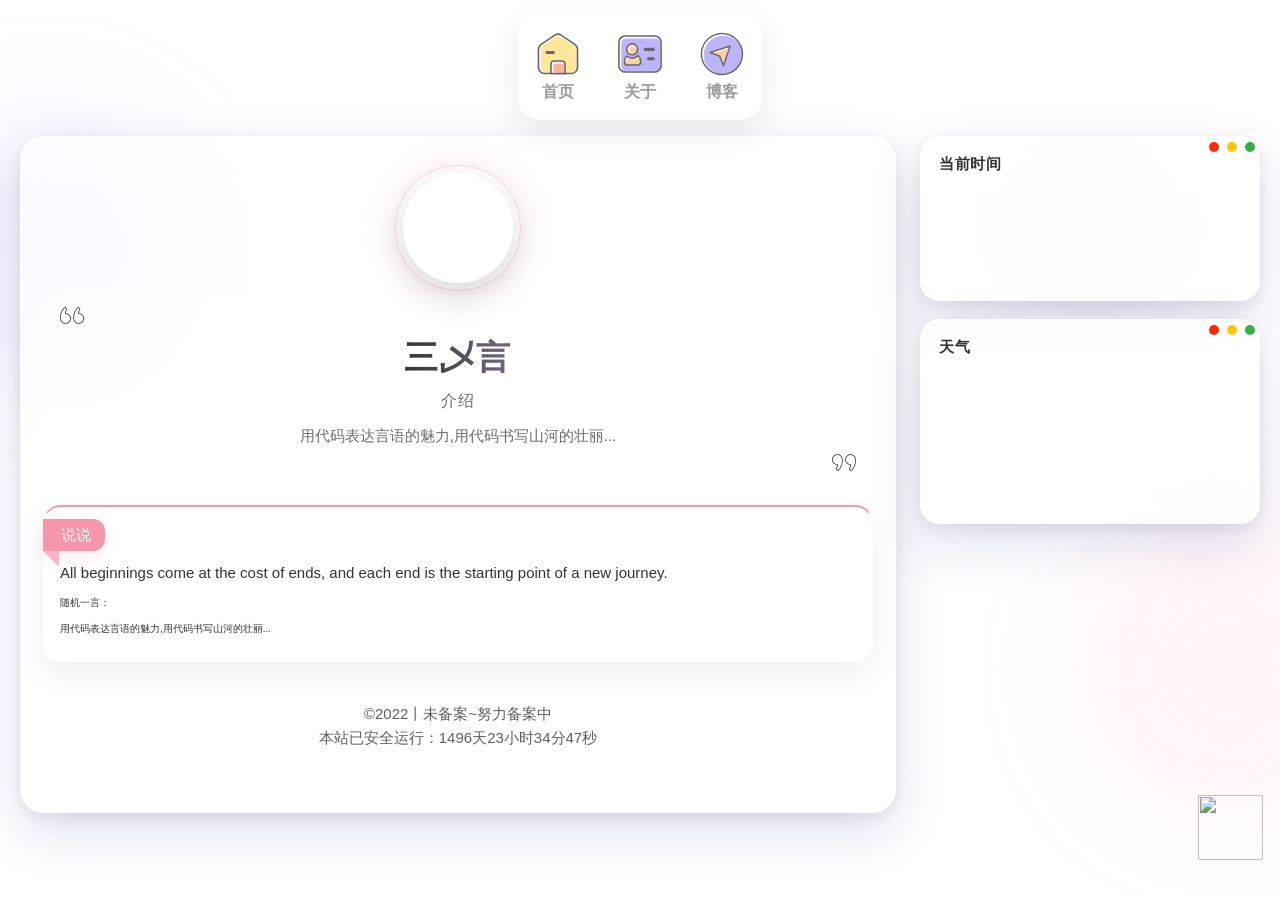
==== commit ab2c29c5: "Update index.html" ====
--- a/index.html
+++ b/index.html
@@ -109,7 +109,7 @@
 </div>
 <div class="markdown" id="abut">
 <p> <a href="Image/WeChat.png" rel="noopener" target="_blank">我的微信 </a>
-<p> <a href="https://qm.qq.com/q/daHurgbdfy">我的QQ</a>
+<p> <a href="https://qm.qq.com/q/hneDtxmXKM">我的QQ</a>
 <!--        <div class="rin-tr"></div>-->
 <div class="rin-card-part" id="fighting">
 <div class="rin-card-title2 mdui-typo"><a href="#fighting">#</a> 战斗力</div>
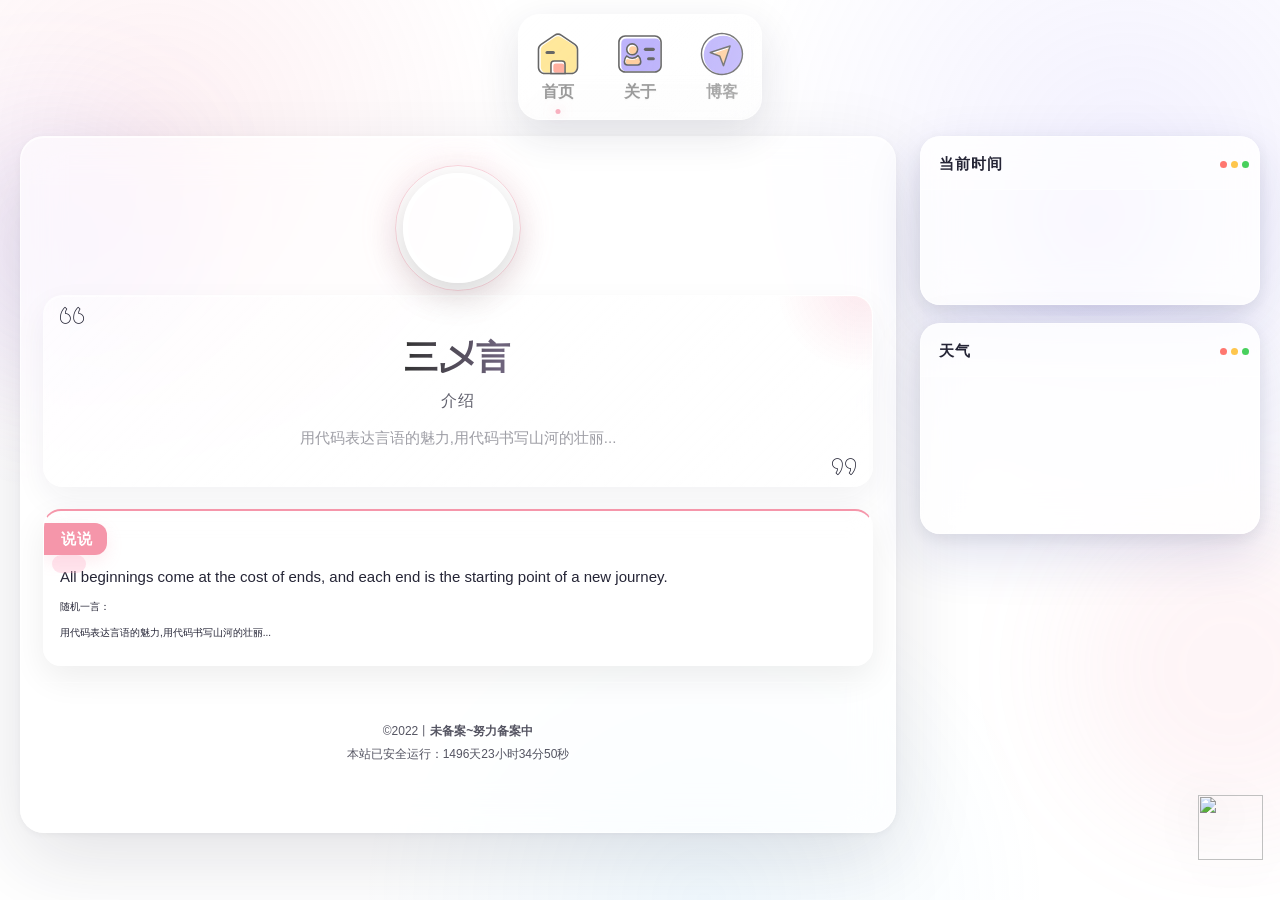
==== commit 954abe26: "Add files via upload" ====
--- a/index.html
+++ b/index.html
@@ -108,8 +108,10 @@
 <span>关于</span>
 </div>
 <div class="markdown" id="abut">
-<p> <a href="Image/WeChat.png" rel="noopener" target="_blank">我的微信 </a>
-<p> <a href="https://qm.qq.com/q/hneDtxmXKM">我的QQ</a>
+<div class="social-links" aria-label="社交联系方式">
+<button class="social-card social-button" type="button" onclick="openSocialModal('wechat')" aria-label="打开微信二维码弹窗"><span class="social-icon wechat">微</span><span class="social-copy"><strong>我的微信</strong><span>点击打开二维码弹窗</span></span><span class="social-arrow">›</span></button>
+<button class="social-card social-button" type="button" onclick="openSocialModal('qq')" aria-label="打开QQ联系弹窗"><span class="social-icon qq">Q</span><span class="social-copy"><strong>我的 QQ</strong><span>点击打开 QQ 联系弹窗</span></span><span class="social-arrow">›</span></button>
+</div>
 <!--        <div class="rin-tr"></div>-->
 <div class="rin-card-part" id="fighting">
 <div class="rin-card-title2 mdui-typo"><a href="#fighting">#</a> 战斗力</div>
@@ -195,19 +197,28 @@
 </div>
 <p>
 <p> <a href="待开发" target="_blank">
-<img alt="sanyan" border="0" src="https://www.dmoe.cc/random.php" title="待开发"/></a></p>
+<video class="acg-random" autoplay loop muted playsinline><source src="https://t.alcy.cc/acg" type="video/mp4"></video></a></p>
 <p> </p>
 </p></div>
 </div>
 </p></p></div>
 </div>
 <script>
+                    // 导航状态：切换页面时同步高亮，刷新后也保持首页状态
+                    (function(){
+                        const links=document.querySelectorAll('.menu .list-h a');
+                        function active(i){links.forEach((el,n)=>el.classList.toggle('is-active',n===i));}
+                        window.__setNavActive=active;
+                        active(0);
+                    })();
                     function about() {
+                        if(window.__setNavActive) window.__setNavActive(1);
                         document.getElementById("about").style.display="block";
                         document.getElementById("index").style.display="none";
                     }
 
                     function index() {
+                        if(window.__setNavActive) window.__setNavActive(0);
                         document.getElementById("index").style.display="block";
                         document.getElementById("about").style.display="none";
                     }
@@ -287,6 +298,32 @@
         }
     </script>
 </div>
+<!-- 微信 / QQ 高级弹窗 -->
+<div class="social-modal" id="socialModal" aria-hidden="true">
+  <div class="social-modal-backdrop" data-close-social></div>
+  <div class="social-modal-card" role="dialog" aria-modal="true" aria-labelledby="socialModalTitle">
+    <button class="social-modal-close" type="button" aria-label="关闭" data-close-social>×</button>
+    <div class="social-modal-glow"></div>
+    <div class="social-modal-icon" id="socialModalIcon">微</div>
+    <div class="social-modal-title" id="socialModalTitle">我的微信</div>
+    <div class="social-modal-subtitle" id="socialModalSubtitle">扫码添加好友</div>
+    <div class="wechat-qr-wrap" id="wechatQrWrap"><img src="Image/WeChat.png" alt="微信二维码" class="wechat-qr"><div class="qr-hint">使用微信扫一扫</div></div>
+    <div class="qq-panel" id="qqPanel" hidden><div class="qq-avatar"><img src="https://q1.qlogo.cn/g?b=qq&amp;nk=2902606178&amp;s=640" alt="QQ头像"></div><div class="qq-name">QQ 联系</div><div class="qq-desc">点击下方按钮打开官方 QQ 联系页面</div></div>
+    <div class="social-modal-actions"><button class="modal-secondary" type="button" data-close-social>关闭</button><a class="modal-primary" id="qqOpenLink" href="" target="_blank" rel="noopener noreferrer" hidden>打开 QQ</a></div>
+  </div>
+</div>
+<script>
+(function(){
+  const modal=document.getElementById('socialModal'); if(!modal) return;
+  const title=document.getElementById('socialModalTitle'), subtitle=document.getElementById('socialModalSubtitle'), icon=document.getElementById('socialModalIcon');
+  const qr=document.getElementById('wechatQrWrap'), qqp=document.getElementById('qqPanel'), qql=document.getElementById('qqOpenLink');
+  const qqUrl='https://qm.qq.com/q/hneDtxmXKM';
+  let lastTrigger=null; function close(){modal.classList.remove('is-open');modal.setAttribute('aria-hidden','true');document.body.classList.remove('social-modal-lock');if(lastTrigger){lastTrigger.focus();lastTrigger=null;}}
+  window.openSocialModal=function(type){lastTrigger=document.activeElement;const isQQ=type==='qq';title.textContent=isQQ?'我的 QQ':'我的微信';subtitle.textContent=isQQ?'连接我的 QQ，打开官方联系页面':'扫码添加好友';icon.textContent=isQQ?'Q':'微';icon.classList.toggle('is-qq',isQQ);qr.hidden=isQQ;qqp.hidden=!isQQ;qql.hidden=!isQQ;qql.href=qqUrl;modal.classList.add('is-open');modal.setAttribute('aria-hidden','false');document.body.classList.add('social-modal-lock');setTimeout(()=>modal.querySelector(isQQ?'#qqOpenLink':'.social-modal-close').focus(),60);};
+  modal.querySelectorAll('[data-close-social]').forEach(el=>el.addEventListener('click',close));
+  document.addEventListener('keydown',e=>{if(e.key==='Escape'&&modal.classList.contains('is-open'))close();});
+})();
+</script>
 <!--初音未来开始-->
 <style>
     .cywl {
--- a/css/style.css
+++ b/css/style.css
@@ -1,154 +1,154 @@
-@font-face{font-family:xccx_cc;font-weight:700;}*{margin:0;padding:0}a,button{outline:0}a,code,div,img,p,span{-webkit-user-select:none;-moz-user-select:none;-ms-user-select:none;user-select:none}a{color:inherit;text-decoration:none;word-wrap:break-word}img{display:block;margin:auto;max-width:100%}audio{outline:0}body{font-family:Fira Mono,Noto Serif SC,-apple-system,Roboto,Helvetica Neue,sans-serif;font-size:15px;font-weight:400;color:#666;line-height:1.6;-webkit-user-select:none;-moz-user-select:none;-ms-user-select:none;user-select:none;scroll-behavior:smooth;-webkit-font-smoothing:antialiased;-moz-osx-font-smoothing:grayscale;-webkit-text-size-adjust:100%;-ms-text-size-adjust:100%;cursor:url([data-uri]),auto!important}body::-webkit-scrollbar,body::-webkit-scrollbar-track-piece{background-color:transparent}body::-webkit-scrollbar{width:5px;height:5px}body::-webkit-scrollbar-thumb{border-radius:3px;background-color:#f391a9;background-image:-webkit-linear-gradient(45deg,hsla(0,0%,100%,.6) 25%,transparent 0,transparent 50%,hsla(0,0%,100%,.6) 0,hsla(0,0%,100%,.6) 75%,transparent 0,transparent)}@font-face{font-family:iconfont;src:url(//at.alicdn.com/t/font_1639531_5o6e3t1uh6y.eot?t=1598449604091);src:url(//at.alicdn.com/t/font_1639531_5o6e3t1uh6y.eot?t=1598449604091#iefix) format("embedded-opentype"),url("[data-uri]") format("woff2"),url() format("woff"),url() format("truetype"),url() format("svg")}.iconfont{font-family:iconfont!important;font-size:16px;font-style:normal;-webkit-font-smoothing:antialiased;-moz-osx-font-smoothing:grayscale}.icon-iconfontlink:before{content:"\e631"}.icon-heart:before{content:"\e6ce"}.icon-Artboard:before{content:"\e602"}.icon-Artboard1:before{content:"\e603"}#bg{position:fixed;top:0;left:0;right:0;bottom:0;background-size:cover;background-position:top;background-repeat:no-repeat}@media screen and (max-width:767px){#bg{display:none}}#header{display:-ms-flexbox;display:flex;-ms-flex-direction:column;flex-direction:column;-ms-flex-pack:center;justify-content:center;-ms-flex-align:center;align-items:center}@media screen and (min-width:768px){#header{padding:50px 0}}@media screen and (max-width:767px){#header{margin-bottom:4vw;padding:40px 0;color:#fff;background-image:url(https://www.xccx.cc/api/tp/index.php);background-size:cover;background-position:bottom;background-repeat:no-repeat}}#header .subtitle,#header .title{font-family:xccx_cc;letter-spacing:4px}@media screen and (min-width:768px){#header .subtitle,#header .title{animation:fadeInDown .5s ease-out forwards}}@media screen and (max-width:767px){#header .subtitle,#header .title{animation:fadeInDownSP .5s ease-out forwards}}#header .title{transition:color .3s ease-out}@media screen and (min-width:768px){#header .title{font-size:48px;line-height:60px}}@media screen and (max-width:767px){#header .title{font-size:44px;line-height:56px}}#header .title:hover{color:#f391a9}@media screen and (min-width:768px){#header .subtitle{font-size:28px;line-height:80px}}@media screen and (max-width:767px){#header .subtitle{font-size:20px;line-height:30px}}.list-h{-ms-flex-direction:row;flex-direction:row;-ms-flex-wrap:wrap;flex-wrap:wrap;-ms-flex-align:stretch;align-items:stretch;border-radius:4px;-moz-user-select:none;-ms-user-select:none;-webkit-user-select:none;user-select:none}.list-h,.list-h a{display:-ms-flexbox;display:flex}.list-h a{-ms-flex:1;flex:1;font-weight:600}.list-h a img{display:block;border-radius:2px;margin:4px;min-width:40px;max-width:44px}@media screen and (max-width:768px){.list-h a img{min-width:36px;max-width:40px}}@media screen and (max-width:500px){.list-h a img{margin:2px 4px;min-width:32px;max-width:36px}}@media screen and (max-width:375px){.list-h a img{min-width:28px;max-width:32px}}.menu{margin-top:16px;border-radius:6px;background:hsla(0,0%,100%,.5);max-width:100%;transition:all .28s ease;-moz-transition:all .28s ease;-webkit-transition:all .28s ease;-o-transition:all .28s ease}@media screen and (max-width:767px){.menu{position:relative;top:30px}}.menu .list-h{-ms-flex-direction:row;flex-direction:row;-ms-flex-align:stretch;align-items:stretch;-moz-user-select:none;-ms-user-select:none;-webkit-user-select:none;user-select:none;-ms-flex-wrap:nowrap;flex-wrap:nowrap;margin:2px}.menu .list-h,.menu .list-h a{display:-ms-flexbox;display:flex;border-radius:4px}.menu .list-h a{white-space:nowrap;opacity:.75;text-shadow:0 1px 2px rgba(0,0,0,.05);border-bottom:2px solid transparent;-ms-flex:1;flex:1;font-weight:600;-ms-flex-direction:column;flex-direction:column;-ms-flex-align:center;align-items:center;padding:12px;line-height:26px;border-bottom:none;text-align:center;-ms-flex-line-pack:end;align-content:flex-end;color:rgba(68,68,68,.7);font-size:1.5rem}.menu .list-h a:active,.menu .list-h a:hover{opacity:1;border-bottom:2px solid var(--color-site-inner)}.menu .list-h a p{font-size:16px}.menu .list-h a.active{background:var(--color-card);-webkit-backdrop-filter:none;backdrop-filter:none}.menu .list-h a.active i,.menu .list-h a.active i+p{color:#44d7b6}.menu .list-h a+a{margin-left:4px}.menu:hover{background:hsla(0,0%,100%,.5)}.menu .list-h a:hover{opacity:1;background:#fff}@media screen and (max-width:500px){.menu .list-h a{padding:12px 8px}}@media screen and (max-width:500px){.menu .list-h{overflow-x:scroll}.menu .list-h::-webkit-scrollbar{height:0;width:0}.menu .list-h::-webkit-scrollbar-track-piece{background:0 0}.menu .list-h::-webkit-scrollbar-thumb{background:#44d7b6;cursor:pointer;border-radius:0}.menu .list-h::-webkit-scrollbar-thumb:hover{background:#ff5722}}.container{min-height:100vh;overflow-x:hidden;position:relative}.container .page{margin:0 auto;max-width:876px;-webkit-user-select:text;-moz-user-select:text;-ms-user-select:text;user-select:text;padding-bottom:20px;padding-top:20px;border-radius:3px}@media screen and (min-width:768px){.container{background: linear-gradient(90deg,rgba(247,149,51,.1),rgba(243,112,85,.1) 15%,rgba(239,78,123,.1) 30%,rgba(161,102,171,.1) 44%,rgba(80,115,184,.1) 58%,rgba(16,152,173,.1) 72%,rgba(7,179,155,.1) 86%,rgba(109,186,130,.1));background-color:hsla(0,0%,100%,.7)}}@media screen and (max-width:767px){.container{background: linear-gradient(90deg,rgba(247,149,51,.1),rgba(243,112,85,.1) 15%,rgba(239,78,123,.1) 30%,rgba(161,102,171,.1) 44%,rgba(80,115,184,.1) 58%,rgba(16,152,173,.1) 72%,rgba(7,179,155,.1) 86%,rgba(109,186,130,.1)); background-color: hsla(0,0%,100%,.7);}}.quote{display:-ms-flexbox;display:flex;-ms-flex-direction:column;flex-direction:column;-ms-flex-pack:center;justify-content:center;-ms-flex-align:center;align-items:center;position:relative;margin-bottom:16px;padding:30px 0}.quote span{letter-spacing:1px;font-size:16px}.quote i{position:absolute;font-size:24px}.quote i:first-child{top:0;left:16px}.quote i:last-child{bottom:0;right:16px}@media screen and (min-width:768px){.page{background-color:hsla(0,0%,100%,.7);box-shadow:0 8px 16px rgba(0,0,0,.12)}}.content{padding:16px}.content .header{display:-ms-flexbox;display:flex;-ms-flex-pack:start;justify-content:flex-start;-ms-flex-align:center;align-items:center}.content .header img{display:block;border-radius:50%;border:4px solid transparent;transition:transform 1s ease-out;margin:0 auto}@media screen and (min-width:768px){.content .header{-ms-flex-direction:row;flex-direction:row}}@media screen and (max-width:767px){.content .header{-ms-flex-direction:column;flex-direction:column}}@media screen and (min-width:768px){.content .header img{width:100px;min-width:100px;min-height:100px;box-shadow:0 8px 16px rgba(0,0,0,.12)}.content .header img:hover{animation-play-state:paused;transform:rotate(1turn)}}@media screen and (max-width:767px){.content .header img{margin-bottom:16px;width:100px;height:100px;min-width:80px;min-height:80px;box-shadow:0 14px 38px rgba(0,0,0,.08),0 3px 8px rgba(0,0,0,.06)}}.segment{margin-bottom:16px;padding:14px 0;text-align:justify;overflow:unset;border-top-width:2px;border-top-style:solid;border-radius:3px;background-color:hsla(0,0%,100%,.7);box-shadow:0 14px 38px rgba(0,0,0,.08),0 3px 8px rgba(0,0,0,.06);transition:all .3s ease 0s,transform .6s cubic-bezier(.6,.2,.1,1) 0s}.segment:last-child{margin-bottom:0}.segment p{padding-left:1rem;padding-right:1rem;margin-bottom:10px}.segment .label{display:inline-block;position:relative;left:-32px;margin-bottom:10px;padding:0 14px 0 32px;height:32px;line-height:32px;border-radius:0 3px 3px 0;background-color:currentColor}.segment .label span{color:#fff}.segment .label:after{content:"";position:absolute;top:100%;left:0;width:0;height:0;background-color:transparent;border-style:solid;border-width:0 16px 16px 0;border-color:transparent;border-right-color:currentColor;filter:brightness(120%)}@media screen and (min-width:768px){.segment:hover{transform:translateY(-4px);box-shadow:0 14px 38px rgba(0,0,0,.14),0 3px 8px rgba(0,0,0,.12)}}#footer{width:100%}#footer .site-info{text-align:center}#footer .site-info a{transition:color .3s ease-out}#footer .site-info a:hover{color:#f391a9}#footer .site-info .icon-heart{margin-left:5px}@media screen and (min-width:768px){#footer .site-info{padding-bottom:20px;font-size:15px}}@media screen and (max-width:767px){#footer .site-info{padding-bottom:15px;font-size:14px}}
-
-
-/*鼠标跟随*/
-body{cursor:url('https://www.liuzehe.top/upload/bkphotos/default.cur'),default;}
-a{cursor:url('https://www.liuzehe.top/upload/bkphotos/pointer.cur'),pointer;}
-p{cursor:url('https://www.liuzehe.top/upload/bkphotos/Ha2.cur'),text;}
-
-/*body { cursor: url('图片地址')} !*设置鼠标指针默认为一个小图片 *!*/
-/*a { cursor: pointer; } !*css注释：设置鼠标移动到a超链接对象时鼠标变为手指形状（链接选择） *!*/
-/*p { cursor: text; } !* css注释：设置鼠标移动到html页面的p对象时鼠标变为文本选择样式 *!*/
-
-
-
-
-/*红点*/
-.widget h3.widget-title:before {
-    display: inline-block;
-    z-index: 1;
-    content: " ";
-    position: absolute;
-    -webkit-border-radius: 50%;
-    border-radius: 50%;
-    background: #f92900!important;
-    width: 10px;
-    height: 10px;
-    -webkit-box-shadow: 18px 0 #fbc606,36px 0 #36af42;
-    box-shadow: 18px 0 #fbc606,36px 0 #36af42;
-    float: right;
-    right: 40px;
-    top: 5px;
-    border-color: transparent;
-}
-
-
-
-/*富强民主文明和谐*/
-
- .text-popup {
-     animation: textPopup 1s;
-     color: red;
-     user-select: none;
-     white-space: nowrap;
-     position: absolute;
-     z-index: 99;
- }
-@keyframes textPopup {
-    0%, 100% {
-        opacity: 0;
-    }
-    5% {
-        opacity: 1;
-    }
-    100% {
-        transform: translateY(-50px);
-    }
-}
-
-
-/* 时间表 */
-.aside-count .content {
-    padding: 15px
-}
-
-.aside-count .content .item {
-    margin-bottom: 15px
-}
-
-.aside-count .content .item:last-child {
-    margin-bottom: 0
-}
-
-.aside-count .content .item .title {
-    font-size: 12px;
-    color: var(--minor);
-    margin-bottom: 5px;
-    display: flex;
-    align-items: center
-}
-
-.aside-count .content .item .title span {
-    color: var(--theme);
-    font-weight: 500;
-    font-size: 14px;
-    margin: 0 5px
-}
-
-.aside-count .content .item .progress {
-    display: flex;
-    align-items: center
-}
-
-.aside-count .content .item .progress .progress-bar {
-    height: 10px;
-    border-radius: 5px;
-    overflow: hidden;
-    background: var(--classC);
-    width: 0;
-    min-width: 0;
-    flex: 1;
-    margin-right: 5px
-}
-@keyframes progress {
-    0% {
-        background-position: 0 0
-    }
-
-    100% {
-        background-position: 30px 0
-    }
-}
-.aside-count .content .item .progress .progress-bar .progress-inner {
-    width: 0;
-    height: 100%;
-    border-radius: 5px;
-    transition: width 0.35s;
-    -webkit-animation: progress 750ms linear infinite;
-    animation: progress 750ms linear infinite
-}
-
-.aside-count .content .item .progress .progress-bar .progress-inner-1 {
-    background: #bde6ff;
-    background-image: linear-gradient(135deg, #50bfff 25%, transparent 25%, transparent 50%, #50bfff 50%, #50bfff 75%, transparent 75%, transparent 100%);
-    background-size: 30px 30px
-}
-
-.aside-count .content .item .progress .progress-bar .progress-inner-2 {
-    background: #ffd980;
-    background-image: linear-gradient(135deg, #f7ba2a 25%, transparent 25%, transparent 50%, #f7ba2a 50%, #f7ba2a 75%, transparent 75%, transparent 100%);
-    background-size: 30px 30px
-}
-
-.aside-count .content .item .progress .progress-bar .progress-inner-3 {
-    background: #ffa9a9;
-    background-image: linear-gradient(135deg, #ff4949 25%, transparent 25%, transparent 50%, #ff4949 50%, #ff4949 75%, transparent 75%, transparent 100%);
-    background-size: 30px 30px
-}
-
-.aside-count .content .item .progress .progress-bar .progress-inner-4 {
-    background: #67c23a;
-    background-image: linear-gradient(135deg, #4f9e28 25%, transparent 25%, transparent 50%, #4f9e28 50%, #4f9e28 75%, transparent 75%, transparent 100%);
-    background-size: 30px 30px
-}
-
-.aside-count .content .item .progress .progress-percentage {
-    color: var(--info)
-}
-
-
-
-
+@font-face{font-family:xccx_cc;font-weight:700;}*{margin:0;padding:0}a,button{outline:0}a,code,div,img,p,span{-webkit-user-select:none;-moz-user-select:none;-ms-user-select:none;user-select:none}a{color:inherit;text-decoration:none;word-wrap:break-word}img{display:block;margin:auto;max-width:100%}audio{outline:0}body{font-family:Fira Mono,Noto Serif SC,-apple-system,Roboto,Helvetica Neue,sans-serif;font-size:15px;font-weight:400;color:#666;line-height:1.6;-webkit-user-select:none;-moz-user-select:none;-ms-user-select:none;user-select:none;scroll-behavior:smooth;-webkit-font-smoothing:antialiased;-moz-osx-font-smoothing:grayscale;-webkit-text-size-adjust:100%;-ms-text-size-adjust:100%;cursor:url([data-uri]),auto!important}body::-webkit-scrollbar,body::-webkit-scrollbar-track-piece{background-color:transparent}body::-webkit-scrollbar{width:5px;height:5px}body::-webkit-scrollbar-thumb{border-radius:3px;background-color:#f391a9;background-image:-webkit-linear-gradient(45deg,hsla(0,0%,100%,.6) 25%,transparent 0,transparent 50%,hsla(0,0%,100%,.6) 0,hsla(0,0%,100%,.6) 75%,transparent 0,transparent)}@font-face{font-family:iconfont;src:url(//at.alicdn.com/t/font_1639531_5o6e3t1uh6y.eot?t=1598449604091);src:url(//at.alicdn.com/t/font_1639531_5o6e3t1uh6y.eot?t=1598449604091#iefix) format("embedded-opentype"),url("[data-uri]") format("woff2"),url() format("woff"),url() format("truetype"),url() format("svg")}.iconfont{font-family:iconfont!important;font-size:16px;font-style:normal;-webkit-font-smoothing:antialiased;-moz-osx-font-smoothing:grayscale}.icon-iconfontlink:before{content:"\e631"}.icon-heart:before{content:"\e6ce"}.icon-Artboard:before{content:"\e602"}.icon-Artboard1:before{content:"\e603"}#bg{position:fixed;top:0;left:0;right:0;bottom:0;background-size:cover;background-position:top;background-repeat:no-repeat}@media screen and (max-width:767px){#bg{display:none}}#header{display:-ms-flexbox;display:flex;-ms-flex-direction:column;flex-direction:column;-ms-flex-pack:center;justify-content:center;-ms-flex-align:center;align-items:center}@media screen and (min-width:768px){#header{padding:50px 0}}@media screen and (max-width:767px){#header{margin-bottom:4vw;padding:40px 0;color:#fff;background-image:url(https://www.xccx.cc/api/tp/index.php);background-size:cover;background-position:bottom;background-repeat:no-repeat}}#header .subtitle,#header .title{font-family:xccx_cc;letter-spacing:4px}@media screen and (min-width:768px){#header .subtitle,#header .title{animation:fadeInDown .5s ease-out forwards}}@media screen and (max-width:767px){#header .subtitle,#header .title{animation:fadeInDownSP .5s ease-out forwards}}#header .title{transition:color .3s ease-out}@media screen and (min-width:768px){#header .title{font-size:48px;line-height:60px}}@media screen and (max-width:767px){#header .title{font-size:44px;line-height:56px}}#header .title:hover{color:#f391a9}@media screen and (min-width:768px){#header .subtitle{font-size:28px;line-height:80px}}@media screen and (max-width:767px){#header .subtitle{font-size:20px;line-height:30px}}.list-h{-ms-flex-direction:row;flex-direction:row;-ms-flex-wrap:wrap;flex-wrap:wrap;-ms-flex-align:stretch;align-items:stretch;border-radius:4px;-moz-user-select:none;-ms-user-select:none;-webkit-user-select:none;user-select:none}.list-h,.list-h a{display:-ms-flexbox;display:flex}.list-h a{-ms-flex:1;flex:1;font-weight:600}.list-h a img{display:block;border-radius:2px;margin:4px;min-width:40px;max-width:44px}@media screen and (max-width:768px){.list-h a img{min-width:36px;max-width:40px}}@media screen and (max-width:500px){.list-h a img{margin:2px 4px;min-width:32px;max-width:36px}}@media screen and (max-width:375px){.list-h a img{min-width:28px;max-width:32px}}.menu{margin-top:16px;border-radius:6px;background:hsla(0,0%,100%,.5);max-width:100%;transition:all .28s ease;-moz-transition:all .28s ease;-webkit-transition:all .28s ease;-o-transition:all .28s ease}@media screen and (max-width:767px){.menu{position:relative;top:30px}}.menu .list-h{-ms-flex-direction:row;flex-direction:row;-ms-flex-align:stretch;align-items:stretch;-moz-user-select:none;-ms-user-select:none;-webkit-user-select:none;user-select:none;-ms-flex-wrap:nowrap;flex-wrap:nowrap;margin:2px}.menu .list-h,.menu .list-h a{display:-ms-flexbox;display:flex;border-radius:4px}.menu .list-h a{white-space:nowrap;opacity:.75;text-shadow:0 1px 2px rgba(0,0,0,.05);border-bottom:2px solid transparent;-ms-flex:1;flex:1;font-weight:600;-ms-flex-direction:column;flex-direction:column;-ms-flex-align:center;align-items:center;padding:12px;line-height:26px;border-bottom:none;text-align:center;-ms-flex-line-pack:end;align-content:flex-end;color:rgba(68,68,68,.7);font-size:1.5rem}.menu .list-h a:active,.menu .list-h a:hover{opacity:1;border-bottom:2px solid var(--color-site-inner)}.menu .list-h a p{font-size:16px}.menu .list-h a.active{background:var(--color-card);-webkit-backdrop-filter:none;backdrop-filter:none}.menu .list-h a.active i,.menu .list-h a.active i+p{color:#44d7b6}.menu .list-h a+a{margin-left:4px}.menu:hover{background:hsla(0,0%,100%,.5)}.menu .list-h a:hover{opacity:1;background:#fff}@media screen and (max-width:500px){.menu .list-h a{padding:12px 8px}}@media screen and (max-width:500px){.menu .list-h{overflow-x:scroll}.menu .list-h::-webkit-scrollbar{height:0;width:0}.menu .list-h::-webkit-scrollbar-track-piece{background:0 0}.menu .list-h::-webkit-scrollbar-thumb{background:#44d7b6;cursor:pointer;border-radius:0}.menu .list-h::-webkit-scrollbar-thumb:hover{background:#ff5722}}.container{min-height:100vh;overflow-x:hidden;position:relative}.container .page{margin:0 auto;max-width:876px;-webkit-user-select:text;-moz-user-select:text;-ms-user-select:text;user-select:text;padding-bottom:20px;padding-top:20px;border-radius:3px}@media screen and (min-width:768px){.container{background: linear-gradient(90deg,rgba(247,149,51,.1),rgba(243,112,85,.1) 15%,rgba(239,78,123,.1) 30%,rgba(161,102,171,.1) 44%,rgba(80,115,184,.1) 58%,rgba(16,152,173,.1) 72%,rgba(7,179,155,.1) 86%,rgba(109,186,130,.1));background-color:hsla(0,0%,100%,.7)}}@media screen and (max-width:767px){.container{background: linear-gradient(90deg,rgba(247,149,51,.1),rgba(243,112,85,.1) 15%,rgba(239,78,123,.1) 30%,rgba(161,102,171,.1) 44%,rgba(80,115,184,.1) 58%,rgba(16,152,173,.1) 72%,rgba(7,179,155,.1) 86%,rgba(109,186,130,.1)); background-color: hsla(0,0%,100%,.7);}}.quote{display:-ms-flexbox;display:flex;-ms-flex-direction:column;flex-direction:column;-ms-flex-pack:center;justify-content:center;-ms-flex-align:center;align-items:center;position:relative;margin-bottom:16px;padding:30px 0}.quote span{letter-spacing:1px;font-size:16px}.quote i{position:absolute;font-size:24px}.quote i:first-child{top:0;left:16px}.quote i:last-child{bottom:0;right:16px}@media screen and (min-width:768px){.page{background-color:hsla(0,0%,100%,.7);box-shadow:0 8px 16px rgba(0,0,0,.12)}}.content{padding:16px}.content .header{display:-ms-flexbox;display:flex;-ms-flex-pack:start;justify-content:flex-start;-ms-flex-align:center;align-items:center}.content .header img{display:block;border-radius:50%;border:4px solid transparent;transition:transform 1s ease-out;margin:0 auto}@media screen and (min-width:768px){.content .header{-ms-flex-direction:row;flex-direction:row}}@media screen and (max-width:767px){.content .header{-ms-flex-direction:column;flex-direction:column}}@media screen and (min-width:768px){.content .header img{width:100px;min-width:100px;min-height:100px;box-shadow:0 8px 16px rgba(0,0,0,.12)}.content .header img:hover{animation-play-state:paused;transform:rotate(1turn)}}@media screen and (max-width:767px){.content .header img{margin-bottom:16px;width:100px;height:100px;min-width:80px;min-height:80px;box-shadow:0 14px 38px rgba(0,0,0,.08),0 3px 8px rgba(0,0,0,.06)}}.segment{margin-bottom:16px;padding:14px 0;text-align:justify;overflow:unset;border-top-width:2px;border-top-style:solid;border-radius:3px;background-color:hsla(0,0%,100%,.7);box-shadow:0 14px 38px rgba(0,0,0,.08),0 3px 8px rgba(0,0,0,.06);transition:all .3s ease 0s,transform .6s cubic-bezier(.6,.2,.1,1) 0s}.segment:last-child{margin-bottom:0}.segment p{padding-left:1rem;padding-right:1rem;margin-bottom:10px}.segment .label{display:inline-block;position:relative;left:-32px;margin-bottom:10px;padding:0 14px 0 32px;height:32px;line-height:32px;border-radius:0 3px 3px 0;background-color:currentColor}.segment .label span{color:#fff}.segment .label:after{content:"";position:absolute;top:100%;left:0;width:0;height:0;background-color:transparent;border-style:solid;border-width:0 16px 16px 0;border-color:transparent;border-right-color:currentColor;filter:brightness(120%)}@media screen and (min-width:768px){.segment:hover{transform:translateY(-4px);box-shadow:0 14px 38px rgba(0,0,0,.14),0 3px 8px rgba(0,0,0,.12)}}#footer{width:100%}#footer .site-info{text-align:center}#footer .site-info a{transition:color .3s ease-out}#footer .site-info a:hover{color:#f391a9}#footer .site-info .icon-heart{margin-left:5px}@media screen and (min-width:768px){#footer .site-info{padding-bottom:20px;font-size:15px}}@media screen and (max-width:767px){#footer .site-info{padding-bottom:15px;font-size:14px}}
+
+
+/*鼠标跟随*/
+body{cursor:url('https://www.liuzehe.top/upload/bkphotos/default.cur'),default;}
+a{cursor:url('https://www.liuzehe.top/upload/bkphotos/pointer.cur'),pointer;}
+p{cursor:url('https://www.liuzehe.top/upload/bkphotos/Ha2.cur'),text;}
+
+/*body { cursor: url('图片地址')} !*设置鼠标指针默认为一个小图片 *!*/
+/*a { cursor: pointer; } !*css注释：设置鼠标移动到a超链接对象时鼠标变为手指形状（链接选择） *!*/
+/*p { cursor: text; } !* css注释：设置鼠标移动到html页面的p对象时鼠标变为文本选择样式 *!*/
+
+
+
+
+/*红点*/
+.widget h3.widget-title:before {
+    display: inline-block;
+    z-index: 1;
+    content: " ";
+    position: absolute;
+    -webkit-border-radius: 50%;
+    border-radius: 50%;
+    background: #f92900!important;
+    width: 10px;
+    height: 10px;
+    -webkit-box-shadow: 18px 0 #fbc606,36px 0 #36af42;
+    box-shadow: 18px 0 #fbc606,36px 0 #36af42;
+    float: right;
+    right: 40px;
+    top: 5px;
+    border-color: transparent;
+}
+
+
+
+/*富强民主文明和谐*/
+
+ .text-popup {
+     animation: textPopup 1s;
+     color: red;
+     user-select: none;
+     white-space: nowrap;
+     position: absolute;
+     z-index: 99;
+ }
+@keyframes textPopup {
+    0%, 100% {
+        opacity: 0;
+    }
+    5% {
+        opacity: 1;
+    }
+    100% {
+        transform: translateY(-50px);
+    }
+}
+
+
+/* 时间表 */
+.aside-count .content {
+    padding: 15px
+}
+
+.aside-count .content .item {
+    margin-bottom: 15px
+}
+
+.aside-count .content .item:last-child {
+    margin-bottom: 0
+}
+
+.aside-count .content .item .title {
+    font-size: 12px;
+    color: var(--minor);
+    margin-bottom: 5px;
+    display: flex;
+    align-items: center
+}
+
+.aside-count .content .item .title span {
+    color: var(--theme);
+    font-weight: 500;
+    font-size: 14px;
+    margin: 0 5px
+}
+
+.aside-count .content .item .progress {
+    display: flex;
+    align-items: center
+}
+
+.aside-count .content .item .progress .progress-bar {
+    height: 10px;
+    border-radius: 5px;
+    overflow: hidden;
+    background: var(--classC);
+    width: 0;
+    min-width: 0;
+    flex: 1;
+    margin-right: 5px
+}
+@keyframes progress {
+    0% {
+        background-position: 0 0
+    }
+
+    100% {
+        background-position: 30px 0
+    }
+}
+.aside-count .content .item .progress .progress-bar .progress-inner {
+    width: 0;
+    height: 100%;
+    border-radius: 5px;
+    transition: width 0.35s;
+    -webkit-animation: progress 750ms linear infinite;
+    animation: progress 750ms linear infinite
+}
+
+.aside-count .content .item .progress .progress-bar .progress-inner-1 {
+    background: #bde6ff;
+    background-image: linear-gradient(135deg, #50bfff 25%, transparent 25%, transparent 50%, #50bfff 50%, #50bfff 75%, transparent 75%, transparent 100%);
+    background-size: 30px 30px
+}
+
+.aside-count .content .item .progress .progress-bar .progress-inner-2 {
+    background: #ffd980;
+    background-image: linear-gradient(135deg, #f7ba2a 25%, transparent 25%, transparent 50%, #f7ba2a 50%, #f7ba2a 75%, transparent 75%, transparent 100%);
+    background-size: 30px 30px
+}
+
+.aside-count .content .item .progress .progress-bar .progress-inner-3 {
+    background: #ffa9a9;
+    background-image: linear-gradient(135deg, #ff4949 25%, transparent 25%, transparent 50%, #ff4949 50%, #ff4949 75%, transparent 75%, transparent 100%);
+    background-size: 30px 30px
+}
+
+.aside-count .content .item .progress .progress-bar .progress-inner-4 {
+    background: #67c23a;
+    background-image: linear-gradient(135deg, #4f9e28 25%, transparent 25%, transparent 50%, #4f9e28 50%, #4f9e28 75%, transparent 75%, transparent 100%);
+    background-size: 30px 30px
+}
+
+.aside-count .content .item .progress .progress-percentage {
+    color: var(--info)
+}
+
+
+
+
 
 
 /* ===== 合并左右页面：保持原布局视觉，仅取消 frameset ===== */
@@ -478,13 +478,7 @@
     font-size: 15px;
     letter-spacing: .5px;
 }
-.merged-sidebar .widget-title:before {
-    width: 8px;
-    height: 8px;
-    top: 19px;
-    right: 48px;
-    box-shadow: 14px 0 #fbc606, 28px 0 #36af42;
-}
+.merged-sidebar .widget-title:before{content:none!important;}
 .merged-sidebar .widget-box,
 .merged-sidebar .card-content { background: transparent !important; }
 .merged-sidebar iframe { border-radius: 0 0 18px 18px; }
@@ -571,3 +565,114 @@
         transition-duration: .01ms !important;
     }
 }
+
+
+/* 微信 / QQ 社交卡片美化 */
+.social-links{display:grid;grid-template-columns:repeat(2,minmax(0,1fr));gap:14px;margin:18px 0 8px}
+.social-card{position:relative;display:flex;align-items:center;gap:13px;padding:15px 16px;border:1px solid rgba(255,255,255,.24);border-radius:18px;text-decoration:none!important;color:inherit!important;background:linear-gradient(135deg,rgba(255,255,255,.20),rgba(255,255,255,.07));box-shadow:0 10px 30px rgba(20,20,40,.10),inset 0 1px 0 rgba(255,255,255,.28);backdrop-filter:blur(16px);-webkit-backdrop-filter:blur(16px);overflow:hidden;transition:transform .28s ease,box-shadow .28s ease,border-color .28s ease}
+.social-card:before{content:"";position:absolute;inset:-60%;background:radial-gradient(circle,rgba(255,255,255,.22),transparent 55%);transform:translateX(-35%);transition:transform .45s ease}
+.social-card:hover{transform:translateY(-4px);box-shadow:0 16px 38px rgba(20,20,40,.18),inset 0 1px 0 rgba(255,255,255,.38);border-color:rgba(255,255,255,.45)}
+.social-card:hover:before{transform:translateX(35%)}
+.social-icon{position:relative;z-index:1;width:46px;height:46px;min-width:46px;border-radius:14px;display:grid;place-items:center;font-weight:800;font-size:22px;color:#fff;box-shadow:0 8px 18px rgba(0,0,0,.16)}
+.social-icon.wechat{background:linear-gradient(145deg,#20c978,#0e9f5b)}
+.social-icon.qq{background:linear-gradient(145deg,#4ca7ff,#2675e8)}
+.social-copy{position:relative;z-index:1;min-width:0;text-align:left}.social-copy strong{display:block;font-size:15px;line-height:1.3}.social-copy span{display:block;margin-top:3px;font-size:12px;opacity:.68;white-space:nowrap;overflow:hidden;text-overflow:ellipsis}.social-arrow{position:relative;z-index:1;margin-left:auto;font-size:18px;opacity:.5;transition:transform .25s ease,opacity .25s ease}.social-card:hover .social-arrow{transform:translateX(3px);opacity:.9}
+@media(max-width:600px){.social-links{grid-template-columns:1fr;gap:10px}.social-card{padding:13px 14px}.social-icon{width:43px;height:43px;min-width:43px}}
+
+/* 微信 / QQ 真正弹窗式高级效果 */
+.social-button{font:inherit;width:100%;cursor:pointer;text-align:left}
+.social-modal{position:fixed;inset:0;z-index:99999;display:grid;place-items:center;padding:20px;visibility:hidden;opacity:0;pointer-events:none;transition:opacity .28s ease,visibility .28s ease}
+.social-modal.is-open{visibility:visible;opacity:1;pointer-events:auto}.social-modal-backdrop{position:absolute;inset:0;background:rgba(8,12,24,.52);backdrop-filter:blur(18px) saturate(130%);-webkit-backdrop-filter:blur(18px) saturate(130%)}
+.social-modal-card{position:relative;width:min(430px,100%);padding:32px 28px 24px;border:1px solid rgba(255,255,255,.42);border-radius:30px;background:linear-gradient(145deg,rgba(255,255,255,.78),rgba(255,255,255,.48));box-shadow:0 35px 100px rgba(0,0,0,.28),inset 0 1px 0 rgba(255,255,255,.85);backdrop-filter:blur(30px) saturate(150%);-webkit-backdrop-filter:blur(30px) saturate(150%);transform:translateY(18px) scale(.96);transition:transform .35s cubic-bezier(.2,.8,.2,1)}.social-modal.is-open .social-modal-card{transform:translateY(0) scale(1)}
+.social-modal-glow{position:absolute;width:190px;height:190px;top:-95px;left:50%;transform:translateX(-50%);background:radial-gradient(circle,rgba(51,205,142,.24),transparent 68%);pointer-events:none}.social-modal-close{position:absolute;right:14px;top:12px;width:38px;height:38px;border:0;border-radius:50%;background:rgba(255,255,255,.42);color:inherit;font-size:27px;line-height:1;cursor:pointer;z-index:2;transition:.2s ease}.social-modal-close:hover{transform:rotate(90deg) scale(1.06);background:rgba(255,255,255,.72)}
+.social-modal-icon{position:relative;margin:4px auto 13px;width:62px;height:62px;border-radius:20px;display:grid;place-items:center;background:linear-gradient(145deg,#20c978,#0e9f5b);color:#fff;font-weight:900;font-size:29px;box-shadow:0 15px 32px rgba(14,159,91,.27)}.social-modal-icon.is-qq{background:linear-gradient(145deg,#4ca7ff,#2675e8);box-shadow:0 15px 32px rgba(38,117,232,.27)}
+.social-modal-title{text-align:center;font-size:23px;font-weight:800}.social-modal-subtitle{text-align:center;margin:7px 0 20px;opacity:.62;font-size:13px}.wechat-qr-wrap{display:flex;flex-direction:column;align-items:center}.wechat-qr{width:min(260px,70vw);aspect-ratio:1;object-fit:cover;padding:10px;border-radius:22px;background:#fff;box-shadow:0 18px 45px rgba(0,0,0,.14)}.qr-hint{margin-top:12px;font-size:12px;opacity:.55}
+.qq-panel{text-align:center;padding:12px 0 8px}.qq-avatar{width:112px;height:112px;margin:0 auto 15px;padding:5px;border-radius:34px;background:rgba(255,255,255,.58);box-shadow:0 16px 35px rgba(38,117,232,.2)}.qq-avatar img{width:100%;height:100%;object-fit:cover;border-radius:29px}.qq-name{font-size:19px;font-weight:800}.qq-desc{margin-top:7px;font-size:13px;opacity:.62}.social-modal-actions{display:flex;gap:10px;margin-top:22px}.modal-secondary,.modal-primary{flex:1;height:46px;border-radius:15px;border:1px solid rgba(255,255,255,.45);display:grid;place-items:center;text-decoration:none;font:inherit;font-weight:700;cursor:pointer;box-sizing:border-box}.modal-secondary{background:rgba(255,255,255,.4);color:inherit}.modal-primary{background:linear-gradient(135deg,#4ca7ff,#2675e8);color:#fff;box-shadow:0 10px 25px rgba(38,117,232,.24)}.modal-secondary:hover,.modal-primary:hover{transform:translateY(-2px)}.social-modal-lock{overflow:hidden}
+@media(max-width:600px){.social-modal{padding:14px}.social-modal-card{padding:28px 20px 20px;border-radius:26px}.wechat-qr{width:min(250px,76vw)}}
+@media(prefers-reduced-motion:reduce){.social-modal,.social-modal-card{transition:none!important}}
+
+/* ===== SANYAN DETAIL POLISH v2 ===== */
+:root{
+  --s-accent:#f596aa;
+  --s-violet:#a89bfa;
+  --s-ink:#252536;
+  --s-muted:rgba(37,37,54,.62);
+  --s-line:rgba(255,255,255,.48);
+  --s-glass:rgba(255,255,255,.48);
+  --s-ease:cubic-bezier(.22,.8,.22,1);
+}
+html{scroll-behavior:smooth}
+body{color:var(--s-ink);text-rendering:optimizeLegibility;-webkit-font-smoothing:antialiased}
+body:before{content:"";position:fixed;inset:0;pointer-events:none;z-index:0;background:radial-gradient(circle at 12% 15%,rgba(245,150,170,.14),transparent 28%),radial-gradient(circle at 88% 18%,rgba(168,155,250,.14),transparent 30%),radial-gradient(circle at 55% 100%,rgba(112,201,255,.09),transparent 30%)}
+.container{position:relative;z-index:1}
+/* 顶部导航更精致 */
+.menu{position:relative;isolation:isolate;border:1px solid rgba(255,255,255,.52)!important;background:linear-gradient(135deg,rgba(255,255,255,.52),rgba(255,255,255,.20))!important;box-shadow:0 14px 42px rgba(36,35,65,.12),inset 0 1px 0 rgba(255,255,255,.72)!important}
+.menu:after{content:"";position:absolute;inset:1px;border-radius:inherit;pointer-events:none;background:linear-gradient(105deg,transparent 25%,rgba(255,255,255,.22) 48%,transparent 65%);background-size:220% 100%;animation:sMenuShine 7s ease-in-out infinite}
+.menu .list-h a{position:relative;transition:transform .28s var(--s-ease),background .28s ease,filter .28s ease}
+.menu .list-h a:after{content:"";position:absolute;left:50%;bottom:3px;width:5px;height:5px;border-radius:50%;background:var(--s-accent);opacity:0;transform:translate(-50%,4px) scale(.5);transition:.25s var(--s-ease);box-shadow:0 0 12px rgba(245,150,170,.65)}
+.menu .list-h a:hover{transform:translateY(-3px)}
+.menu .list-h a:hover:after,.menu .list-h a.is-active:after{opacity:1;transform:translate(-50%,0) scale(1)}
+.menu .list-h a.is-active{background:rgba(255,255,255,.16);border-radius:16px}
+.menu .list-h a p{position:relative;z-index:1;font-weight:650;letter-spacing:.4px}
+/* 内容卡片：增加真实层次 */
+.merged-main>.page{box-shadow:0 26px 80px rgba(30,30,55,.13),0 2px 10px rgba(30,30,55,.05),inset 0 1px 0 rgba(255,255,255,.72)!important}
+.content .header img{transition:transform .55s var(--s-ease),box-shadow .55s ease;will-change:transform}
+.content .header:hover img{transform:translateY(-5px) scale(1.035) rotate(1deg);box-shadow:0 22px 55px rgba(245,150,170,.22)}
+.quote{position:relative;overflow:hidden;box-shadow:inset 0 1px 0 rgba(255,255,255,.55),0 12px 32px rgba(42,39,70,.06)}
+.quote:before{content:"";position:absolute;width:180px;height:180px;right:-80px;top:-100px;border-radius:50%;background:radial-gradient(circle,rgba(245,150,170,.20),transparent 68%);pointer-events:none}
+.quote:after{content:"";position:absolute;left:0;right:0;top:0;height:1px;background:linear-gradient(90deg,transparent,rgba(255,255,255,.8),transparent)}
+.quote p{color:var(--s-muted);line-height:1.9}
+.segment{position:relative;overflow:hidden;box-shadow:0 12px 34px rgba(35,34,60,.055),inset 0 1px 0 rgba(255,255,255,.55);transition:transform .35s var(--s-ease),box-shadow .35s ease}
+.segment:hover{transform:translateY(-2px);box-shadow:0 18px 44px rgba(35,34,60,.09),inset 0 1px 0 rgba(255,255,255,.7)}
+.segment .label{letter-spacing:1px;font-weight:800}
+.segment .label:after{content:"";display:inline-block;width:18px;height:2px;margin-left:9px;vertical-align:middle;border-radius:9px;background:currentColor;opacity:.35}
+/* 社交卡片更像产品级组件 */
+.social-links{gap:16px;margin:20px 0 18px}
+.social-card{min-height:78px!important;border-color:rgba(255,255,255,.52)!important;background:linear-gradient(135deg,rgba(255,255,255,.43),rgba(255,255,255,.13))!important;box-shadow:0 12px 30px rgba(25,24,50,.08),inset 0 1px 0 rgba(255,255,255,.72)!important}
+.social-card:after{content:"";position:absolute;top:0;left:-70%;width:42%;height:100%;transform:skewX(-18deg);background:linear-gradient(90deg,transparent,rgba(255,255,255,.34),transparent);transition:left .7s var(--s-ease)}
+.social-card:hover:after{left:125%}
+.social-icon{box-shadow:0 10px 22px rgba(0,0,0,.14),inset 0 1px 0 rgba(255,255,255,.35)!important}
+.social-copy strong{letter-spacing:.2px}
+.social-arrow{width:28px;height:28px;border-radius:50%;display:grid;place-items:center;background:rgba(255,255,255,.24)}
+/* 技能条 */
+.rin-card-title2{font-weight:850!important;letter-spacing:.6px}
+.mdui-progress{height:8px!important;border-radius:99px!important;background:rgba(40,40,60,.07)!important;overflow:hidden;box-shadow:inset 0 1px 3px rgba(0,0,0,.07)}
+.rin-progress-title{font-size:13px!important;color:rgba(37,37,54,.74)}
+/* 侧栏 */
+.merged-sidebar .widget-title{letter-spacing:1px!important;font-weight:800!important;display:flex;align-items:center;gap:9px}
+.merged-sidebar .widget-title:after{content:"";order:2;margin-left:auto;margin-right:14px;width:7px;height:7px;border-radius:50%;background:#ff5f57;box-shadow:11px 0 #febc2e,22px 0 #28c840;opacity:.85}
+.merged-sidebar .widget-box{padding:3px!important}
+/* 页脚 */
+#footer{position:relative;margin-top:8px}
+#footer .site-info{padding:14px 12px 24px;border-top:1px solid rgba(255,255,255,.28);font-size:12px;line-height:1.9}
+#footer .site-info a{font-weight:650;transition:opacity .2s ease}
+#footer .site-info a:hover{opacity:.65}
+/* 音乐按钮 */
+.cywl{filter:drop-shadow(0 10px 22px rgba(0,0,0,.14));transition:transform .35s var(--s-ease),filter .35s ease}
+.cywl:hover{transform:translateY(-5px) scale(1.04)!important;filter:drop-shadow(0 15px 30px rgba(0,0,0,.2))}
+/* 弹窗再精修 */
+.social-modal-backdrop{background:rgba(12,14,27,.55)!important}
+.social-modal-card{overflow:hidden!important}
+.social-modal-card:before{content:"";position:absolute;inset:0;pointer-events:none;border-radius:inherit;background:linear-gradient(120deg,rgba(255,255,255,.30),transparent 38%,rgba(255,255,255,.08));}
+.social-modal-card:after{content:"";position:absolute;left:8%;right:8%;top:0;height:1px;background:linear-gradient(90deg,transparent,rgba(255,255,255,.95),transparent);opacity:.8}
+.social-modal-title,.social-modal-subtitle,.wechat-qr-wrap,.qq-panel,.social-modal-actions,.social-modal-icon,.social-modal-close{position:relative;z-index:1}
+.wechat-qr{box-shadow:0 20px 55px rgba(24,24,45,.17),0 0 0 1px rgba(0,0,0,.035)!important}
+.modal-primary,.modal-secondary{transition:transform .25s var(--s-ease),box-shadow .25s ease,background .25s ease}
+.modal-primary:hover{box-shadow:0 14px 32px rgba(38,117,232,.30)}
+.modal-secondary:hover{box-shadow:0 10px 24px rgba(30,30,50,.08)}
+/* 滚动条 */
+::-webkit-scrollbar{width:9px;height:9px}
+::-webkit-scrollbar-track{background:transparent}
+::-webkit-scrollbar-thumb{border:3px solid transparent;background-clip:padding-box;border-radius:99px;background-color:rgba(80,78,105,.25)}
+::-webkit-scrollbar-thumb:hover{background-color:rgba(80,78,105,.42)}
+@keyframes sMenuShine{0%,55%{background-position:220% 0}78%,100%{background-position:-20% 0}}
+@media(max-width:767px){
+  .menu:after{display:none}.menu .list-h a.is-active{background:rgba(255,255,255,.22)}
+  .social-links{gap:11px}.social-card{min-height:70px!important}
+  .segment:hover{transform:none}
+  #footer .site-info{padding-bottom:28px}
+}
+@media(prefers-reduced-motion:reduce){.menu:after,.social-card:after{animation:none!important;display:none}.content .header img,.segment,.social-card,.cywl{transition:none!important}}
+
+
+.acg-random{width:100%;height:235px;object-fit:cover;border-radius:20px;display:block;overflow:hidden;}
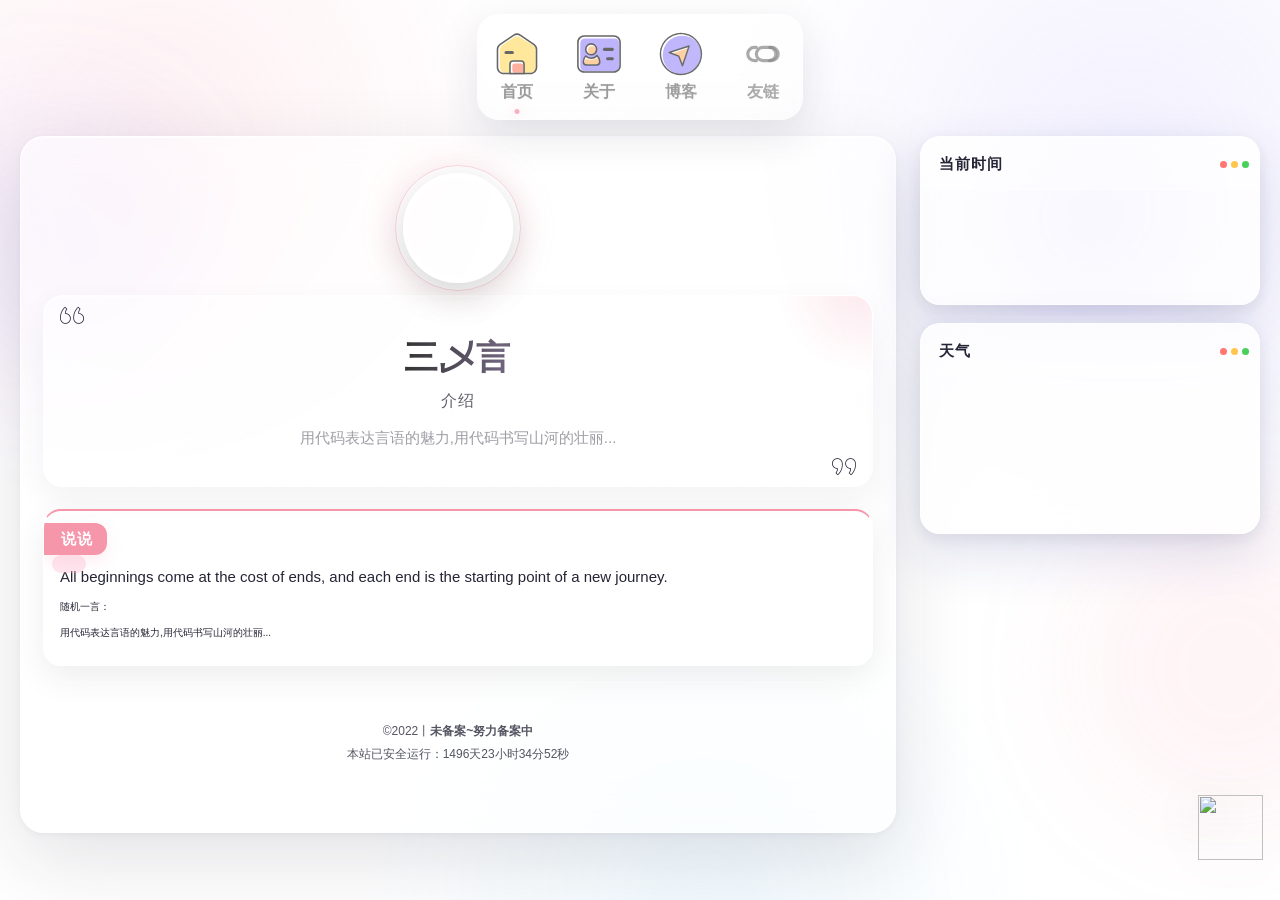
==== commit 3eb16738: "Add files via upload" ====
--- a/index.html
+++ b/index.html
@@ -58,6 +58,14 @@
 </svg>
 <p>博客</p>
 </a>
+<a href="youlink.html">
+<svg class="icon" viewBox="0 0 1024 1024" version="1.1" xmlns="http://www.w3.org/2000/svg" width="50" height="50">
+<path d="M376 512a136 136 0 0 1 136-136h128a136 136 0 0 1 0 272H512a136 136 0 0 1-136-136z" fill="none" stroke="currentColor" stroke-width="64"/>
+<path d="M648 376h40a136 136 0 0 1 0 272h-40M376 648h-40a136 136 0 0 1 0-272h40" fill="none" stroke="currentColor" stroke-width="64" stroke-linecap="round"/>
+</svg>
+<p>友链</p>
+</a>
+
 </div>
 </nav>
 </header><div class="merged-layout"><main class="merged-main"><div class="page">
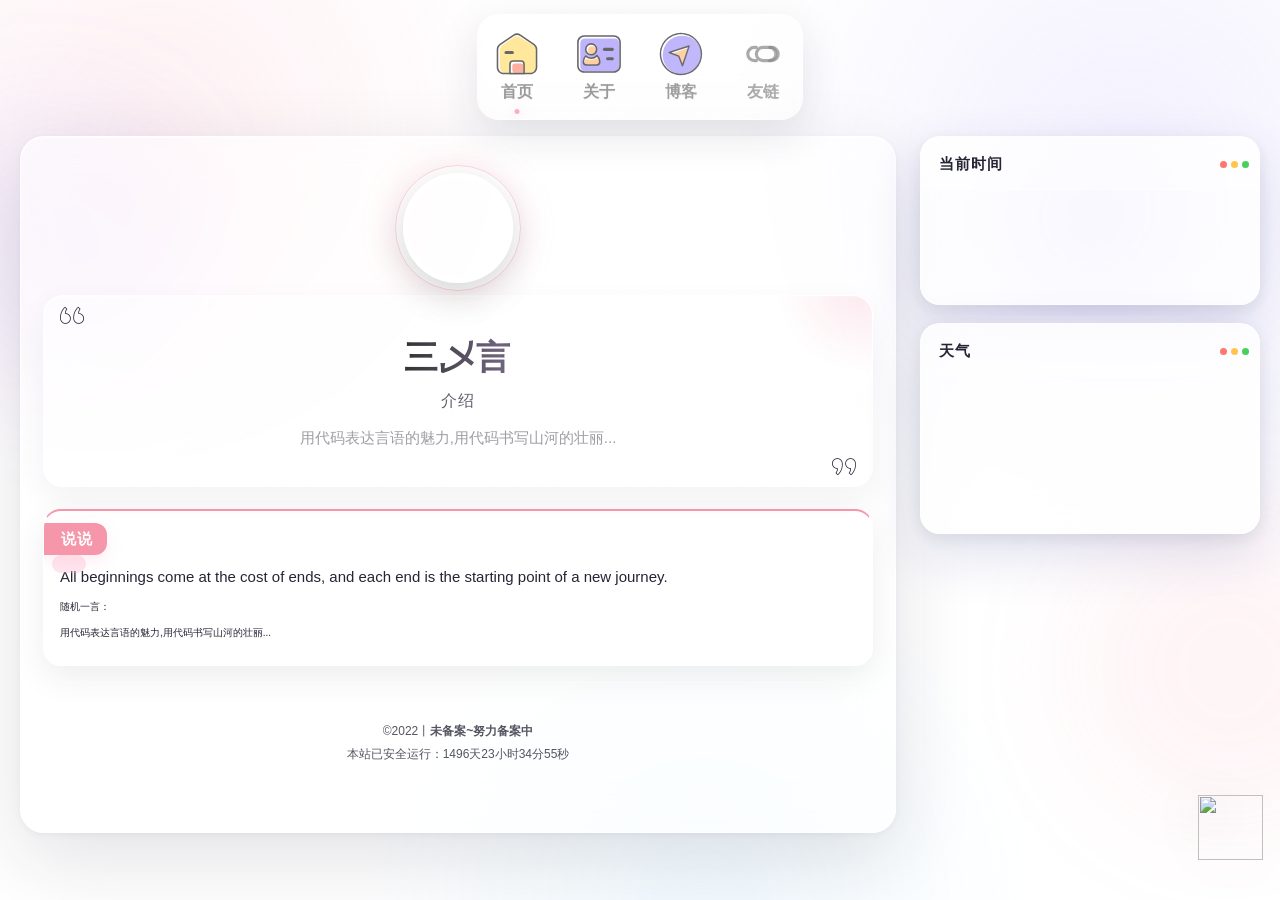
==== commit b3d02b5c: "Add files via upload" ====
--- a/index.html
+++ b/index.html
@@ -291,7 +291,27 @@
                             color: #7880b5;
                         }
                     }
-                </style>
+                
+/* 修复QQ微信弹窗导致主页无法滚动 */
+body.social-modal-lock{
+    overflow:hidden !important;
+}
+.social-modal-backdrop{
+    touch-action:auto !important;
+}
+.social-modal-card{
+    touch-action:auto !important;
+}
+#bg,
+.backstretch,
+canvas{
+    pointer-events:none !important;
+}
+.cywl{
+    pointer-events:auto;
+}
+
+</style>
 </p></div>
 </footer>
 <script>
@@ -326,8 +346,8 @@
   const title=document.getElementById('socialModalTitle'), subtitle=document.getElementById('socialModalSubtitle'), icon=document.getElementById('socialModalIcon');
   const qr=document.getElementById('wechatQrWrap'), qqp=document.getElementById('qqPanel'), qql=document.getElementById('qqOpenLink');
   const qqUrl='https://qm.qq.com/q/hneDtxmXKM';
-  let lastTrigger=null; function close(){modal.classList.remove('is-open');modal.setAttribute('aria-hidden','true');document.body.classList.remove('social-modal-lock');if(lastTrigger){lastTrigger.focus();lastTrigger=null;}}
-  window.openSocialModal=function(type){lastTrigger=document.activeElement;const isQQ=type==='qq';title.textContent=isQQ?'我的 QQ':'我的微信';subtitle.textContent=isQQ?'连接我的 QQ，打开官方联系页面':'扫码添加好友';icon.textContent=isQQ?'Q':'微';icon.classList.toggle('is-qq',isQQ);qr.hidden=isQQ;qqp.hidden=!isQQ;qql.hidden=!isQQ;qql.href=qqUrl;modal.classList.add('is-open');modal.setAttribute('aria-hidden','false');document.body.classList.add('social-modal-lock');setTimeout(()=>modal.querySelector(isQQ?'#qqOpenLink':'.social-modal-close').focus(),60);};
+  let lastTrigger=null; function close(){modal.classList.remove('is-open');modal.setAttribute('aria-hidden','true');document.body.classList.remove('social-modal-lock');document.documentElement.style.overflow='';document.body.style.overflow='';if(lastTrigger){lastTrigger.focus();lastTrigger=null;}}
+  window.openSocialModal=function(type){lastTrigger=document.activeElement;const isQQ=type==='qq';title.textContent=isQQ?'我的 QQ':'我的微信';subtitle.textContent=isQQ?'连接我的 QQ，打开官方联系页面':'扫码添加好友';icon.textContent=isQQ?'Q':'微';icon.classList.toggle('is-qq',isQQ);qr.hidden=isQQ;qqp.hidden=!isQQ;qql.hidden=!isQQ;qql.href=qqUrl;modal.classList.add('is-open');modal.setAttribute('aria-hidden','false');document.body.classList.remove('social-modal-lock');document.documentElement.style.overflow='';document.body.style.overflow='';setTimeout(()=>modal.querySelector(isQQ?'#qqOpenLink':'.social-modal-close').focus(),60);};
   modal.querySelectorAll('[data-close-social]').forEach(el=>el.addEventListener('click',close));
   document.addEventListener('keydown',e=>{if(e.key==='Escape'&&modal.classList.contains('is-open'))close();});
 })();
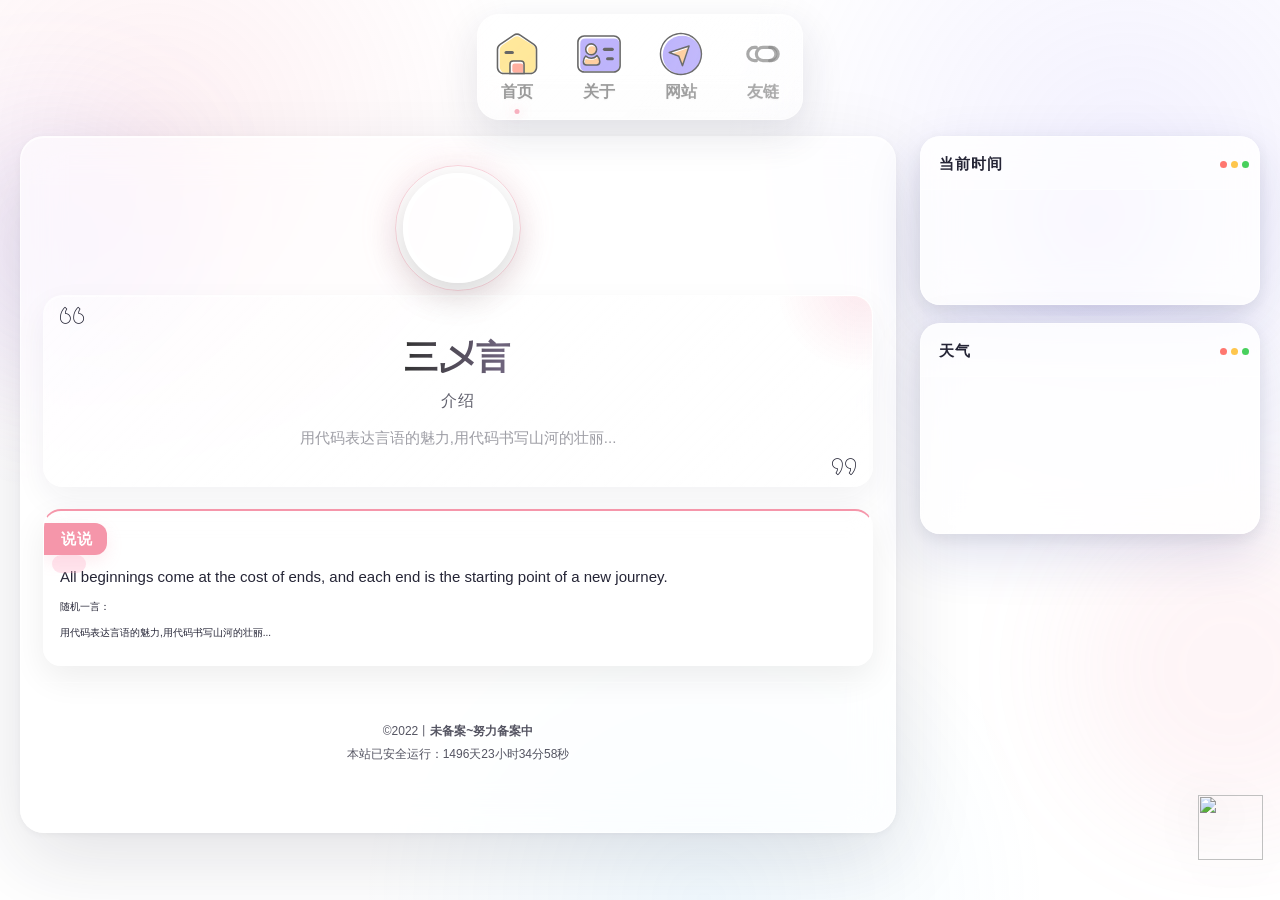
==== commit bbab9f63: "Add files via upload" ====
--- a/index.html
+++ b/index.html
@@ -47,7 +47,7 @@
 </svg>
 <p>关于</p>
 </a>
-<a href="网站" target="_blank"><svg class="icon" height="50" p-id="1548" t="1664115959373" version="1.1" viewbox="0 0 1024 1024" width="50" xmlns="http://www.w3.org/2000/svg">
+<a href="sites.html"><svg class="icon" height="50" p-id="1548" t="1664115959373" version="1.1" viewbox="0 0 1024 1024" width="50" xmlns="http://www.w3.org/2000/svg">
 <path d="M512 512m-420 0a420 420 0 1 0 840 0 420 420 0 1 0-840 0Z" fill="#FFFFFF" p-id="1549"></path>
 <path d="M534.5 534.5m-397.5 0a397.5 397.5 0 1 0 795 0 397.5 397.5 0 1 0-795 0Z" fill="#A89BFA" p-id="1550"></path>
 <path d="M677 347.9375L272 482l195 75 75 195 135-404.0625z" fill="#FFFFFF" p-id="1551">
@@ -56,7 +56,7 @@
 <path d="M512 947A435.103125 435.103125 0 0 1 342.678125 111.190625a435.1125 435.1125 0 0 1 338.65312501 801.61875A432.3375 432.3375 0 0 1 512 947z m0-840C288.678125 107 107 288.678125 107 512s181.678125 405 405 405 405-181.678125 405-405S735.321875 107 512 107z" fill="#333333" p-id="1553"></path>
 <path d="M542 767a15 15 0 0 1-13.996875-9.61875001l-72.60937501-188.77499998-188.77499998-72.60937501a15 15 0 0 1 0.66562499-28.2375l405-134.0625a15 15 0 0 1 18.94687499 18.99375l-135 404.0625A15 15 0 0 1 542.3375 767zM316.540625 483.059375l155.84062499 59.94375a15 15 0 0 1 8.61562501 8.61562501l60 156.01874999L653.28125001 371.590625z" fill="#333333" p-id="1554"></path>
 </svg>
-<p>博客</p>
+<p>网站</p>
 </a>
 <a href="youlink.html">
 <svg class="icon" viewBox="0 0 1024 1024" version="1.1" xmlns="http://www.w3.org/2000/svg" width="50" height="50">
